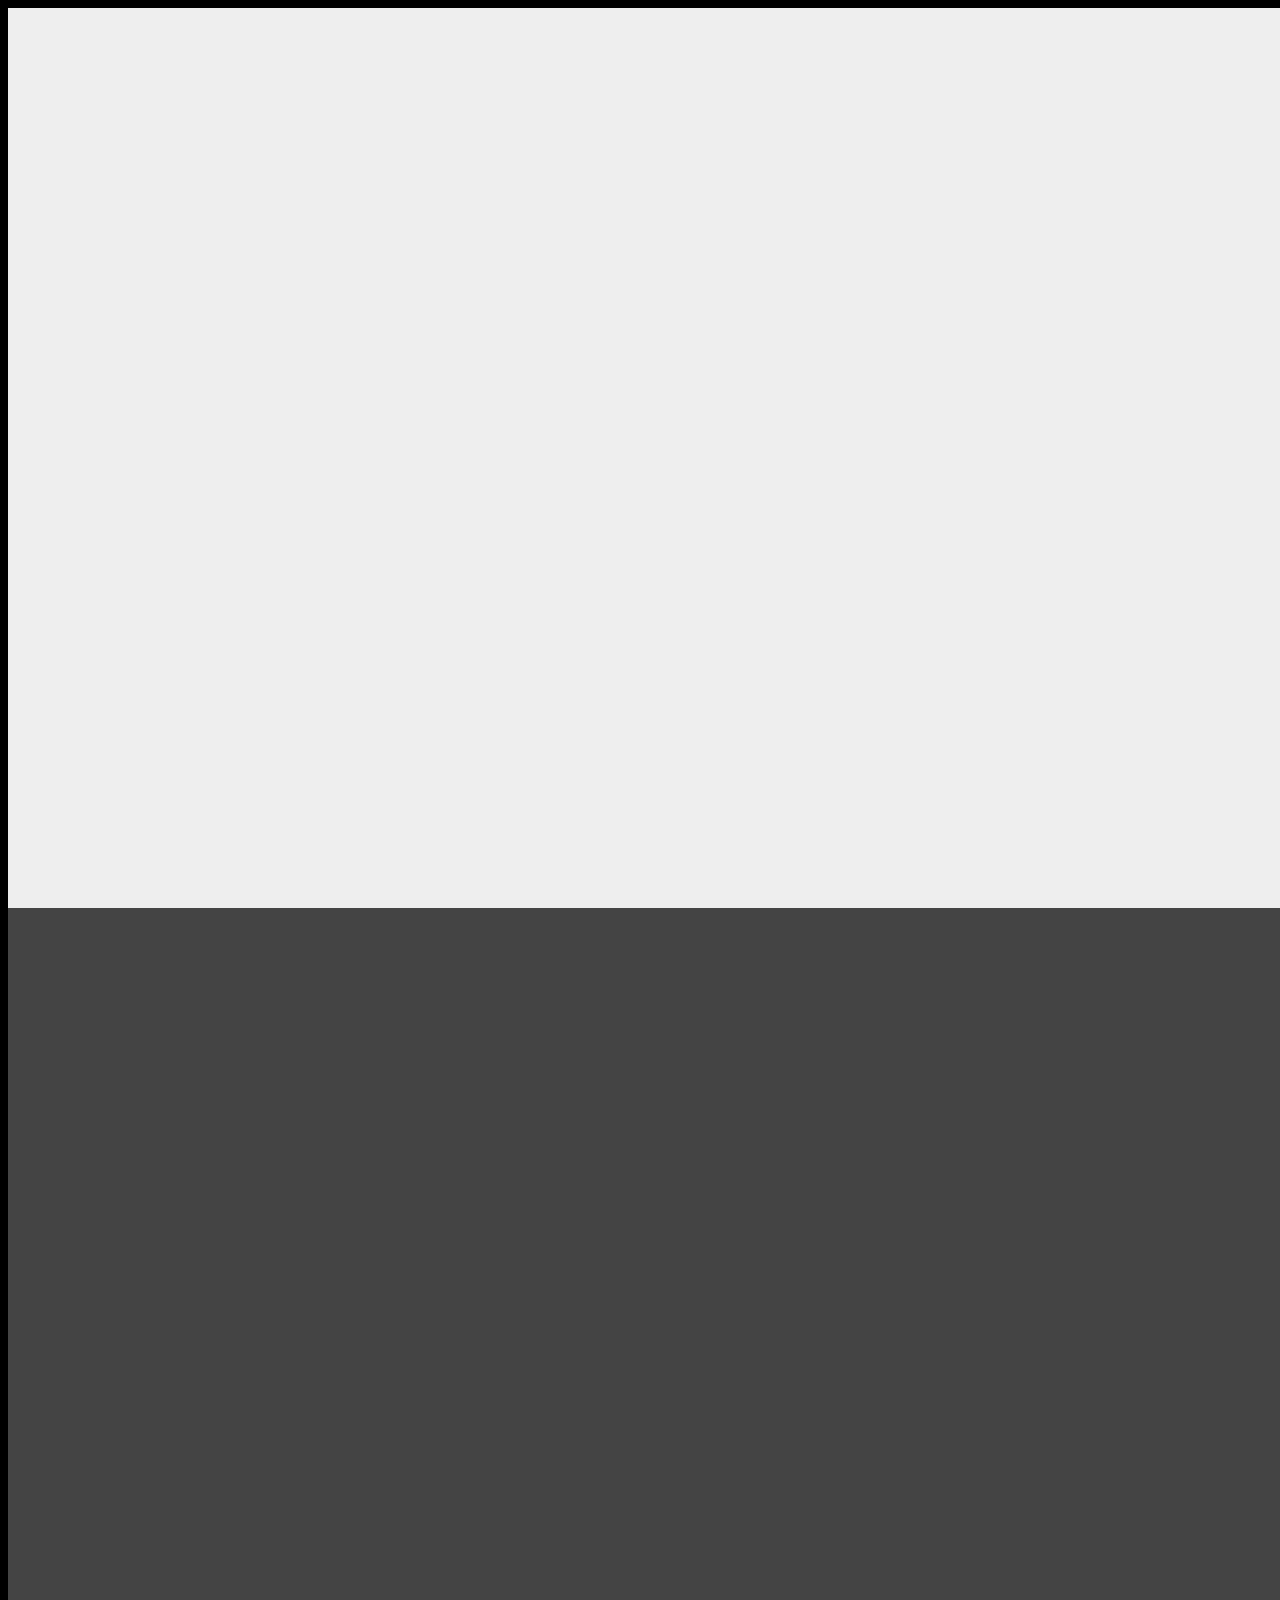
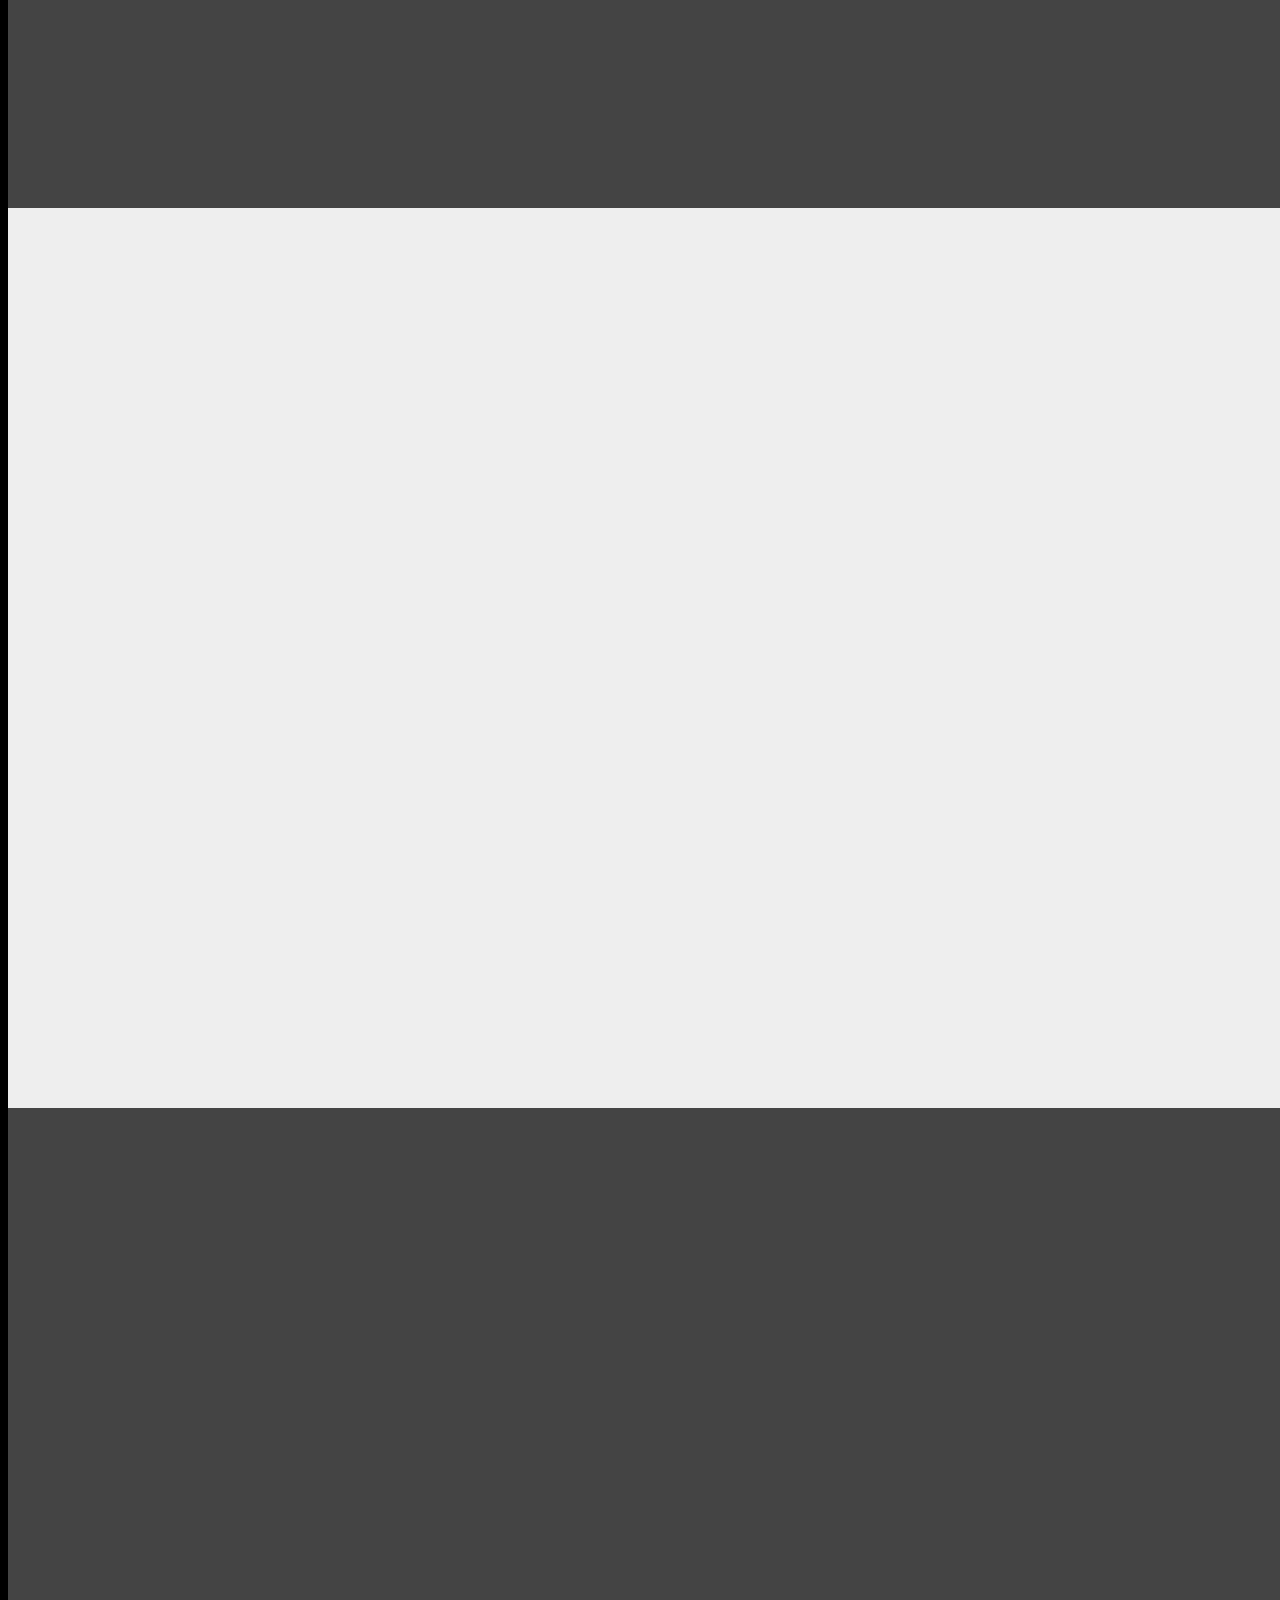
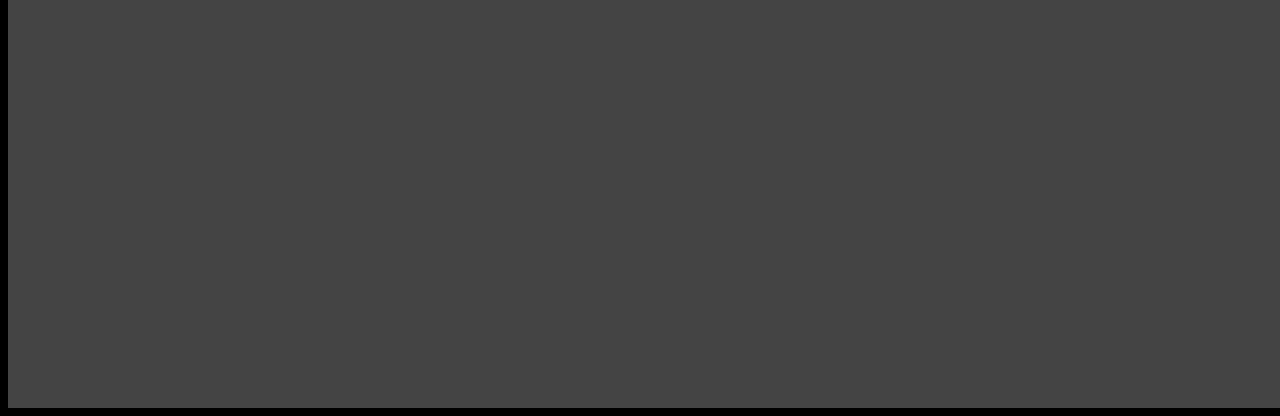
==== index.html @ 80c3b951 "the basic project folder" ====
<!DOCTYPE html>
<html lang="en">
  <head>
    <meta charset="UTF-8" />
    <meta http-equiv="X-UA-Compatible" content="IE=edge" />
    <meta name="viewport" content="width=device-width, initial-scale=1.0" />
    <title>Test</title>
    <style>
      html {
        background: black;
      }
      .box {
        height: 100vh;
        width: 100vw;
        display: block;
      }

      .box-1 {
        background-color: #eee;
      }

      .box-2 {
        background-color: #444;
      }
    </style>
  </head>
  <body>
    <dev class="box box-1"></dev>
    <dev class="box box-2"></dev>
    <dev class="box box-1"></dev>
    <dev class="box box-2"></dev>
  </body>
</html>
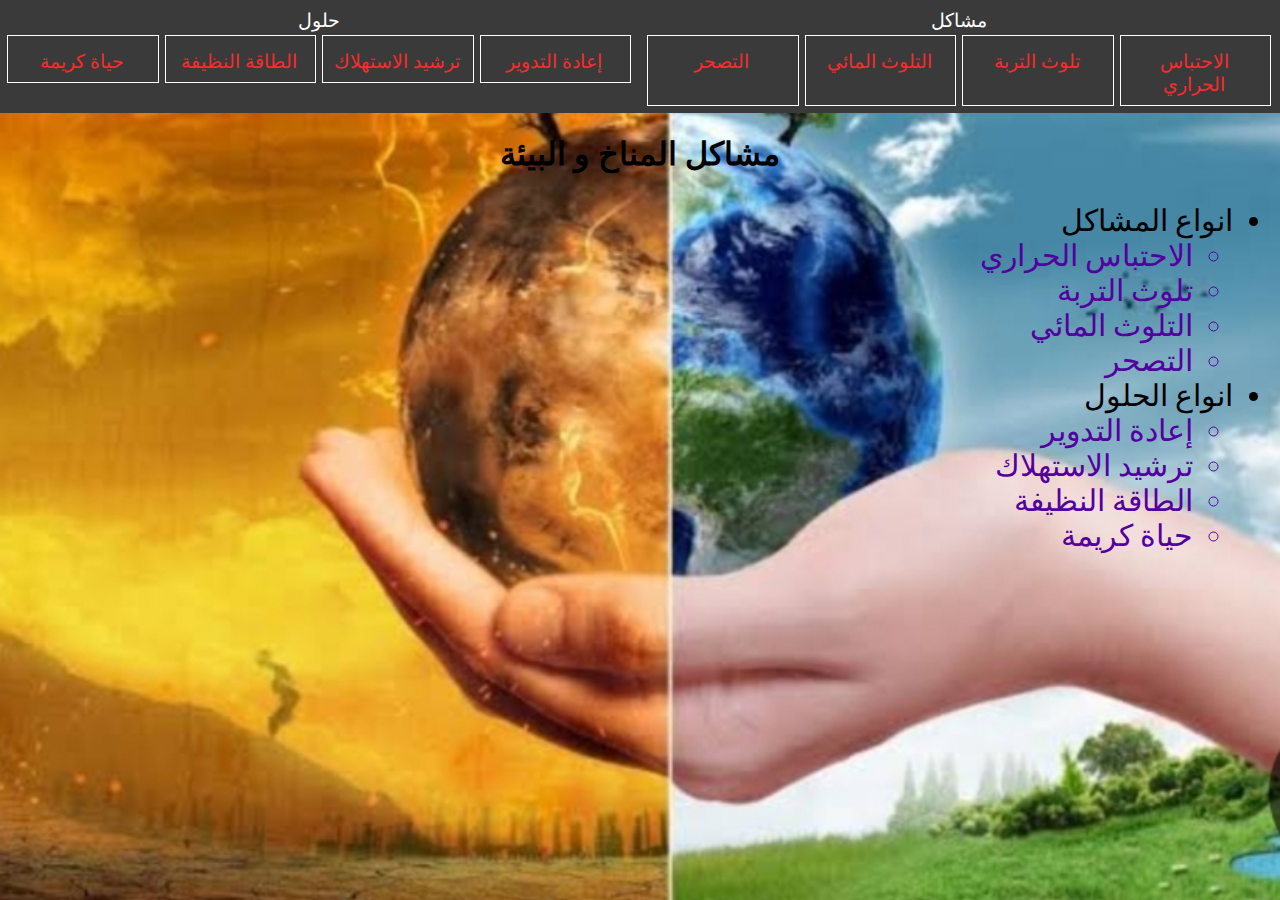
==== commit 97bd1245: "minimized the folder to needed files" ====
--- a/index.html
+++ b/index.html
@@ -1,33 +1,147 @@
 <!DOCTYPE html>
-<html lang="en">
+<html lang="ar">
   <head>
-    <meta charset="UTF-8" />
-    <meta http-equiv="X-UA-Compatible" content="IE=edge" />
-    <meta name="viewport" content="width=device-width, initial-scale=1.0" />
-    <title>Test</title>
-    <style>
-      html {
-        background: black;
-      }
-      .box {
-        height: 100vh;
-        width: 100vw;
-        display: block;
-      }
+    <title>حل مشاكل المناخ</title>
+    <link rel="stylesheet" href="style.css" />
+  </head>
 
-      .box-1 {
-        background-color: #eee;
-      }
+  <body>
+    <dev class="main-containers">
+      <header>
+        <nav>
+          <ul class="ul-unformat">
+            <li class="list-unformat nav-container">
+              مشاكل
+              <ul class="ul-unformat">
+                <a href=""
+                  ><li class="list-unformat nav-links">الاحتباس الحراري</li></a
+                >
+                <a href=""
+                  ><li class="list-unformat nav-links">تلوث التربة</li></a
+                >
+                <a href=""
+                  ><li class="list-unformat nav-links">التلوث المائي</li></a
+                >
+                <a href=""><li class="list-unformat nav-links">التصحر</li></a>
+              </ul>
+            </li>
+            <li class="list-unformat nav-container">
+              حلول
+              <ul class="ul-unformat">
+                <a href=""
+                  ><li class="list-unformat nav-links">إعادة التدوير</li></a
+                >
+                <a href=""
+                  ><li class="list-unformat nav-links">ترشيد الاستهلاك</li></a
+                >
+                <a href=""
+                  ><li class="list-unformat nav-links">الطاقة النظيفة</li></a
+                >
+                <a href=""
+                  ><li class="list-unformat nav-links">حياة كريمة</li></a
+                >
+              </ul>
+            </li>
+          </ul>
+        </nav>
+      </header>
+    </dev>
 
-      .box-2 {
-        background-color: #444;
-      }
-    </style>
-  </head>
-  <body>
-    <dev class="box box-1"></dev>
-    <dev class="box box-2"></dev>
-    <dev class="box box-1"></dev>
-    <dev class="box box-2"></dev>
+    <dev class="main-containers">
+      <main>
+        <section id="topics" class="section-part">
+          <article class="topic-item container">
+            <h1>مشاكل المناخ و البيئة</h1>
+            <ul class="home-nav-list">
+              <li class="home-nav-list-sub">
+                انواع المشاكل
+                <ul class="home-nal-list-sub-lists">
+                  <dev class="home-nav-link-container">
+                    <a href="">
+                      <li class="home-nav-list-links">الاحتباس الحراري</li>
+                    </a>
+                  </dev>
+                  <dev class="home-nav-link-container">
+                    <a href="">
+                      <li class="home-nav-list-links">تلوث التربة</li>
+                    </a>
+                  </dev>
+                  <dev class="home-nav-link-container">
+                    <a href="">
+                      <li class="home-nav-list-links">التلوث المائي</li>
+                    </a>
+                  </dev>
+                  <dev class="home-nav-link-container">
+                    <a href="">
+                      <li class="home-nav-list-links">التصحر</li>
+                    </a>
+                  </dev>
+                </ul>
+              </li>
+              <li class="home-nav-list-sub">
+                انواع الحلول
+                <ul class="home-nal-list-sub-lists">
+                  <dev class="home-nav-link-container">
+                    <a href="">
+                      <li class="home-nav-list-links">إعادة التدوير</li>
+                    </a>
+                  </dev>
+                  <dev class="home-nav-link-container">
+                    <a href="">
+                      <li class="home-nav-list-links">ترشيد الاستهلاك</li>
+                    </a>
+                  </dev>
+                  <dev class="home-nav-link-container">
+                    <a href="">
+                      <li class="home-nav-list-links">الطاقة النظيفة</li>
+                    </a>
+                  </dev>
+                  <dev class="home-nav-link-container">
+                    <a href="">
+                      <li class="home-nav-list-links">حياة كريمة</li>
+                    </a>
+                  </dev>
+                </ul>
+              </li>
+            </ul>
+          </article>
+          <article class="topic-item container"></article>
+          <article class="topic-item container"></article>
+          <article class="topic-item container"></article>
+        </section>
+        <section id="solves" class="section-part"></section>
+      </main>
+    </dev>
+    <dev class="main-containers">
+      <footer></footer>
+    </dev>
   </body>
 </html>
+
+<!-- 
+        disabled from main topic
+
+        <dev class="row">
+        <dev class="row-item">
+          <a
+            href="https://www.mosoah.com/career-and-education/education/%d8%a8%d8%ad%d8%ab-%d8%ad%d9%88%d9%84-%d8%aa%d9%84%d9%88%d8%ab-%d8%a7%d9%84%d9%85%d8%a7%d8%a1/"
+            class="header-link"
+          >
+            التلوث المائي او تلوث المياة
+          </a>
+          <h2>اسباب التلوث المائي</h2>
+          <p>
+            من اسباب التلوث المائي القاء مخلفات المصانع في البحار
+            والمحيطات والانهار مما يسبب التلوث المائي
+          </p>
+          <p>
+            ونستعرض حلول التلوث المائي من خلال الاتي:<br />
+            1_عدم القاء مخلفات المصانع في البحار والانهار والمحيطات
+          </p>
+          <a href=""
+            >ولمعلومات اكثر اضغط علي التلوث المائي او العنوان في الاعلي</a
+          >
+        </dev>
+        <dev class="row-item"></dev>
+        <dev class="row-item"></dev>
+      </dev> -->
--- a/style.css
+++ b/style.css
@@ -0,0 +1,90 @@
+html {
+    direction: rtl;
+    background-image: url(Images/IMG_٢٠٢٢١٢٠٦_٢٠٠٨٢٠.jpg);
+    background-repeat: no-repeat;
+    background-size: cover;
+    background-attachment: fixed;
+    font-size: 18px;
+    text-shadow: 0 0 0 2px black;
+}
+
+body {
+    font-size: 19px;
+    margin: 7px;
+}
+
+h1 {
+    text-align: center;
+    font-size: 170%;
+
+}
+
+.row {
+    display: grid;
+    grid-template-columns: 1fr 1fr 1fr;
+}
+
+a {
+    color: #5300a0;
+    text-decoration: none;
+}
+a:hover {
+    color: #ff66ad;
+}
+
+.header-link {
+    font-size: 30px;
+}
+
+/* Nav bar */
+
+nav {
+    background-color: #3a3a3a;
+    color: white;
+    width: 100vw;
+    display: grid;
+    margin-right: -7px;
+    margin-top: -7px;
+}
+
+nav ul li {
+    padding: 3px 2px 2px;
+    margin:  6px 4px 2px;
+}
+
+nav ul li a {
+    padding: 5px;
+    margin: 3px;
+    border: 1px solid white;
+    color: #f82c2c
+}
+
+nav ul li a:hover {
+    color: #ff66ad;
+}
+
+nav ul .list-unformat {
+    list-style: none;
+    padding-left: 0;
+    align-items: center;
+    text-align: center;
+}
+
+.ul-unformat {
+    padding-right: 0;
+    margin: 0;
+}
+
+nav > ul {
+    display: grid;
+    grid-template-columns: 1fr 1fr;
+}
+
+nav > ul li > ul {
+    display: grid;
+    grid-template-columns: 1fr 1fr 1fr 1fr;
+}
+
+.home-nav-list {
+    font-size: 30px;
+}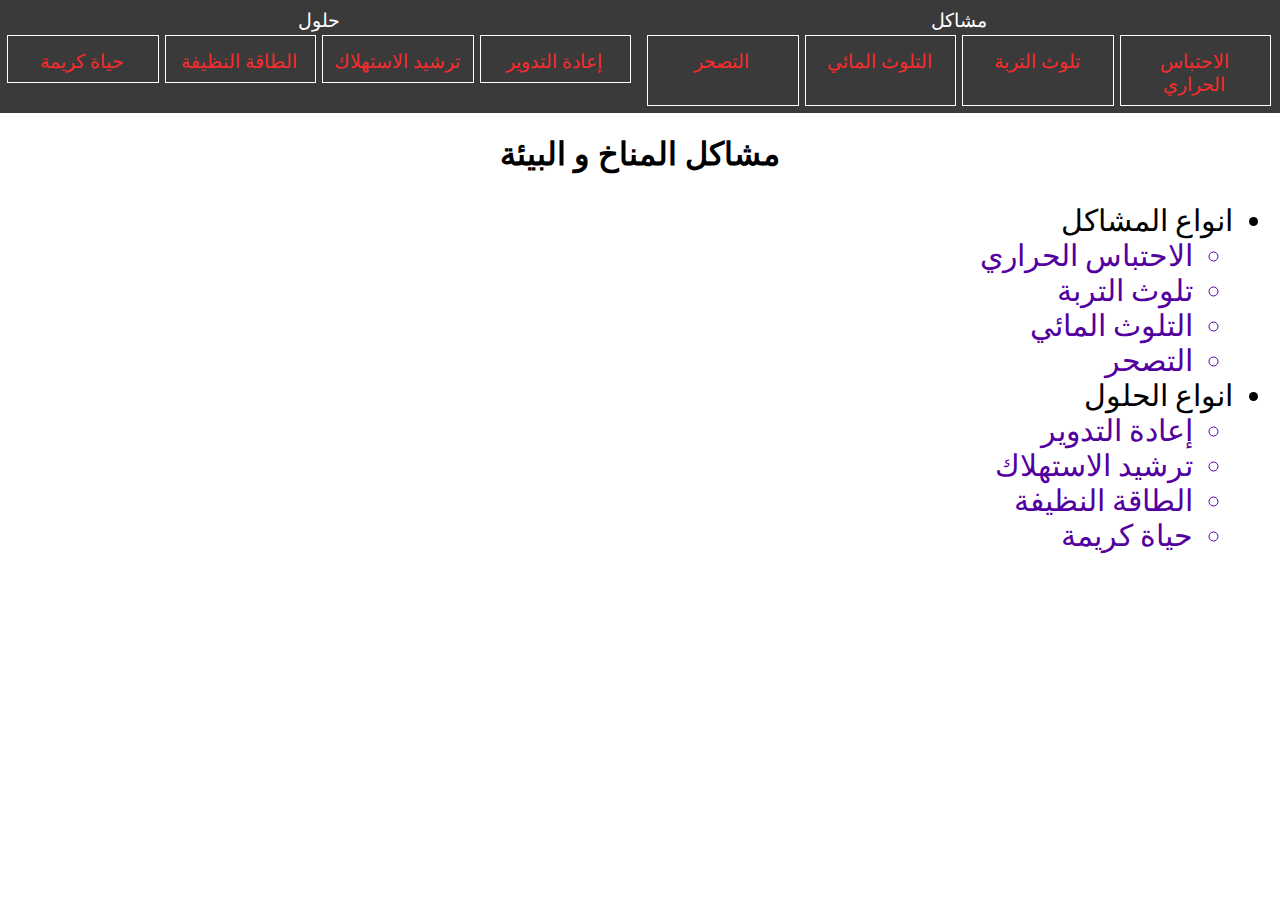
==== commit 363b3bb5: "renamed style.css to master.css" ====
--- a/index.html
+++ b/index.html
@@ -2,7 +2,7 @@
 <html lang="ar">
   <head>
     <title>حل مشاكل المناخ</title>
-    <link rel="stylesheet" href="style.css" />
+    <link rel="stylesheet" href="styles/master.css" />
   </head>
 
   <body>
--- a/styles/master.css
+++ b/styles/master.css
@@ -0,0 +1,90 @@
+html {
+    direction: rtl;
+    background-image: url(Images/IMG_٢٠٢٢١٢٠٦_٢٠٠٨٢٠.jpg);
+    background-repeat: no-repeat;
+    background-size: cover;
+    background-attachment: fixed;
+    font-size: 18px;
+    text-shadow: 0 0 0 2px black;
+}
+
+body {
+    font-size: 19px;
+    margin: 7px;
+}
+
+h1 {
+    text-align: center;
+    font-size: 170%;
+
+}
+
+.row {
+    display: grid;
+    grid-template-columns: 1fr 1fr 1fr;
+}
+
+a {
+    color: #5300a0;
+    text-decoration: none;
+}
+a:hover {
+    color: #ff66ad;
+}
+
+.header-link {
+    font-size: 30px;
+}
+
+/* Nav bar */
+
+nav {
+    background-color: #3a3a3a;
+    color: white;
+    width: 100vw;
+    display: grid;
+    margin-right: -7px;
+    margin-top: -7px;
+}
+
+nav ul li {
+    padding: 3px 2px 2px;
+    margin:  6px 4px 2px;
+}
+
+nav ul li a {
+    padding: 5px;
+    margin: 3px;
+    border: 1px solid white;
+    color: #f82c2c
+}
+
+nav ul li a:hover {
+    color: #ff66ad;
+}
+
+nav ul .list-unformat {
+    list-style: none;
+    padding-left: 0;
+    align-items: center;
+    text-align: center;
+}
+
+.ul-unformat {
+    padding-right: 0;
+    margin: 0;
+}
+
+nav > ul {
+    display: grid;
+    grid-template-columns: 1fr 1fr;
+}
+
+nav > ul li > ul {
+    display: grid;
+    grid-template-columns: 1fr 1fr 1fr 1fr;
+}
+
+.home-nav-list {
+    font-size: 30px;
+}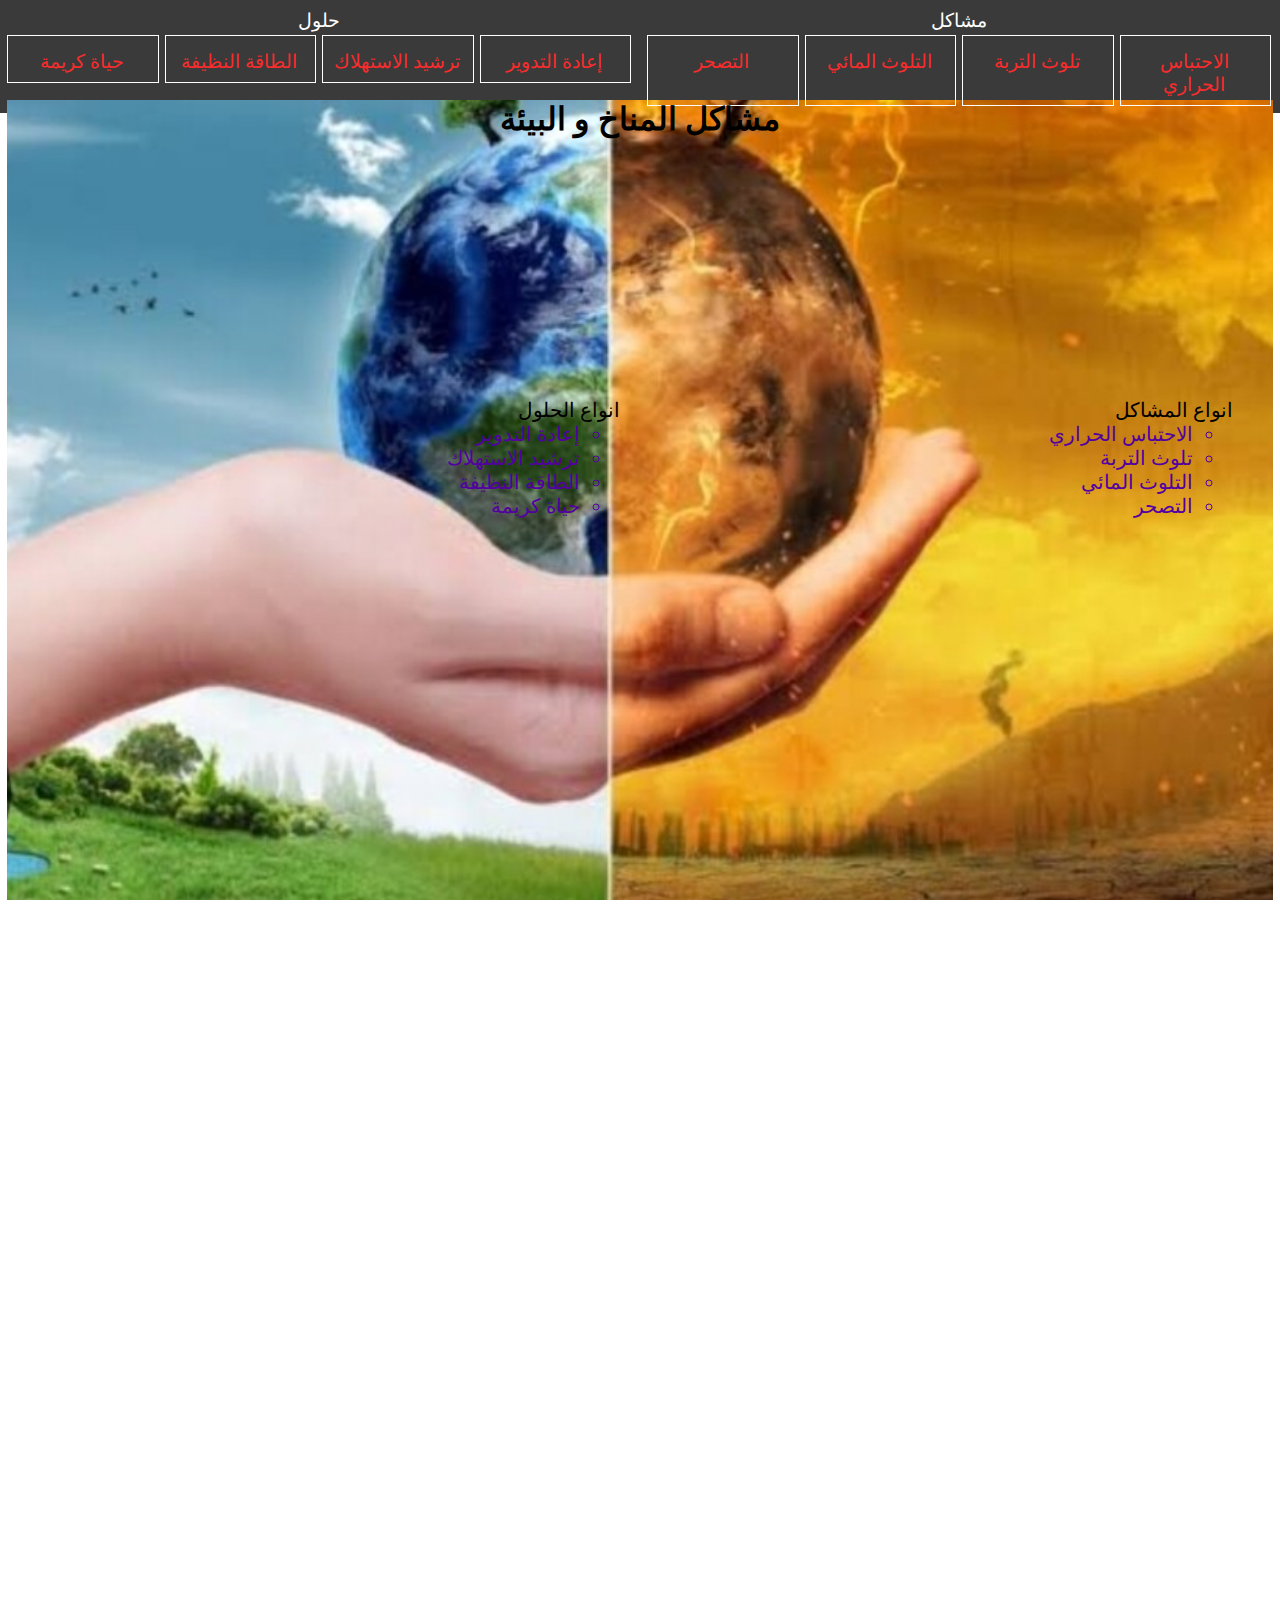
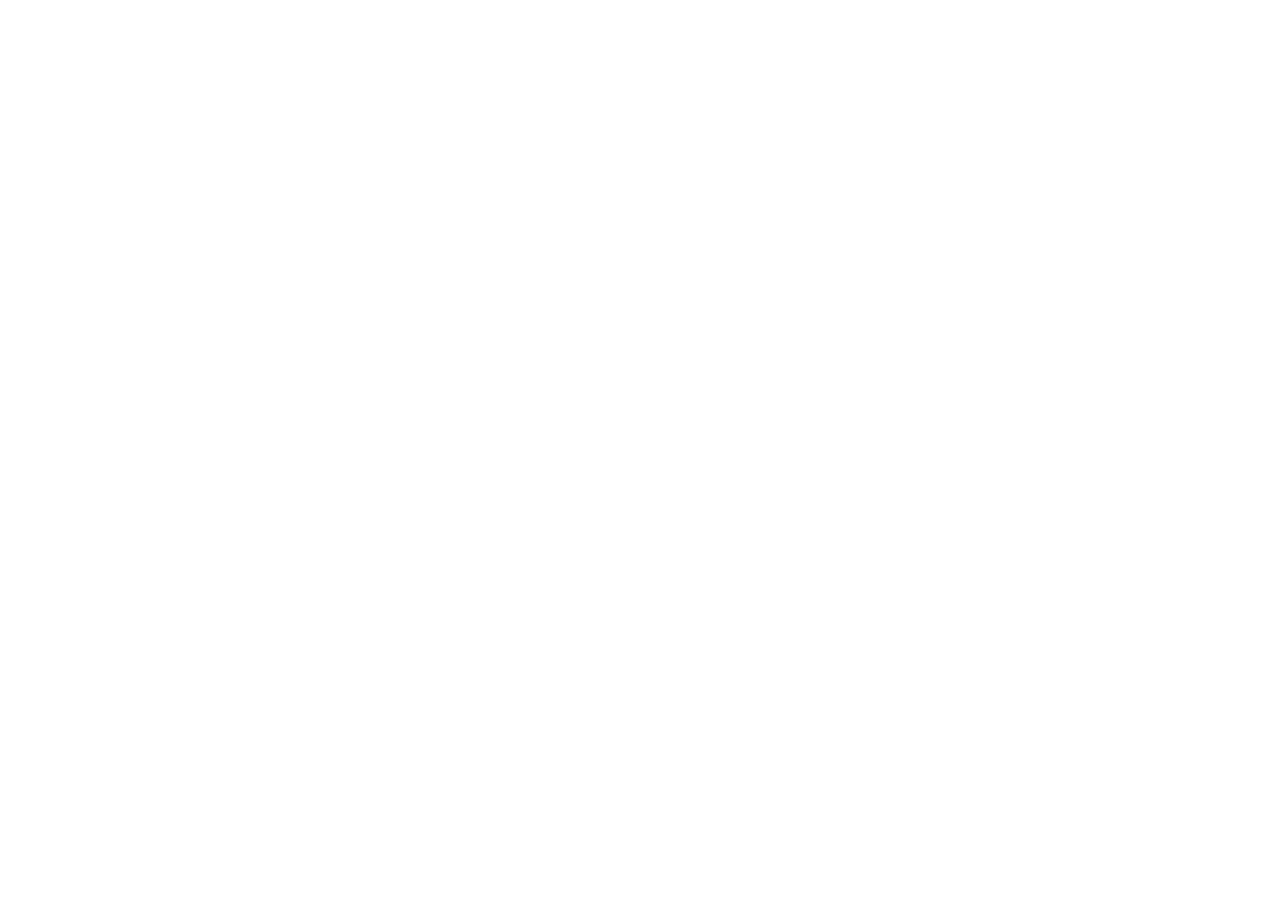
==== commit e5c84c32: "changed home page style (not finished)" ====
--- a/index.html
+++ b/index.html
@@ -1,147 +1,148 @@
-<!DOCTYPE html>
-<html lang="ar">
-  <head>
-    <title>حل مشاكل المناخ</title>
-    <link rel="stylesheet" href="styles/master.css" />
-  </head>
-
-  <body>
-    <dev class="main-containers">
-      <header>
-        <nav>
-          <ul class="ul-unformat">
-            <li class="list-unformat nav-container">
-              مشاكل
-              <ul class="ul-unformat">
-                <a href=""
-                  ><li class="list-unformat nav-links">الاحتباس الحراري</li></a
-                >
-                <a href=""
-                  ><li class="list-unformat nav-links">تلوث التربة</li></a
-                >
-                <a href=""
-                  ><li class="list-unformat nav-links">التلوث المائي</li></a
-                >
-                <a href=""><li class="list-unformat nav-links">التصحر</li></a>
-              </ul>
-            </li>
-            <li class="list-unformat nav-container">
-              حلول
-              <ul class="ul-unformat">
-                <a href=""
-                  ><li class="list-unformat nav-links">إعادة التدوير</li></a
-                >
-                <a href=""
-                  ><li class="list-unformat nav-links">ترشيد الاستهلاك</li></a
-                >
-                <a href=""
-                  ><li class="list-unformat nav-links">الطاقة النظيفة</li></a
-                >
-                <a href=""
-                  ><li class="list-unformat nav-links">حياة كريمة</li></a
-                >
-              </ul>
-            </li>
-          </ul>
-        </nav>
-      </header>
-    </dev>
-
-    <dev class="main-containers">
-      <main>
-        <section id="topics" class="section-part">
-          <article class="topic-item container">
-            <h1>مشاكل المناخ و البيئة</h1>
-            <ul class="home-nav-list">
-              <li class="home-nav-list-sub">
-                انواع المشاكل
-                <ul class="home-nal-list-sub-lists">
-                  <dev class="home-nav-link-container">
-                    <a href="">
-                      <li class="home-nav-list-links">الاحتباس الحراري</li>
-                    </a>
-                  </dev>
-                  <dev class="home-nav-link-container">
-                    <a href="">
-                      <li class="home-nav-list-links">تلوث التربة</li>
-                    </a>
-                  </dev>
-                  <dev class="home-nav-link-container">
-                    <a href="">
-                      <li class="home-nav-list-links">التلوث المائي</li>
-                    </a>
-                  </dev>
-                  <dev class="home-nav-link-container">
-                    <a href="">
-                      <li class="home-nav-list-links">التصحر</li>
-                    </a>
-                  </dev>
-                </ul>
-              </li>
-              <li class="home-nav-list-sub">
-                انواع الحلول
-                <ul class="home-nal-list-sub-lists">
-                  <dev class="home-nav-link-container">
-                    <a href="">
-                      <li class="home-nav-list-links">إعادة التدوير</li>
-                    </a>
-                  </dev>
-                  <dev class="home-nav-link-container">
-                    <a href="">
-                      <li class="home-nav-list-links">ترشيد الاستهلاك</li>
-                    </a>
-                  </dev>
-                  <dev class="home-nav-link-container">
-                    <a href="">
-                      <li class="home-nav-list-links">الطاقة النظيفة</li>
-                    </a>
-                  </dev>
-                  <dev class="home-nav-link-container">
-                    <a href="">
-                      <li class="home-nav-list-links">حياة كريمة</li>
-                    </a>
-                  </dev>
-                </ul>
-              </li>
-            </ul>
-          </article>
-          <article class="topic-item container"></article>
-          <article class="topic-item container"></article>
-          <article class="topic-item container"></article>
-        </section>
-        <section id="solves" class="section-part"></section>
-      </main>
-    </dev>
-    <dev class="main-containers">
-      <footer></footer>
-    </dev>
-  </body>
-</html>
-
-<!-- 
-        disabled from main topic
-
-        <dev class="row">
-        <dev class="row-item">
-          <a
-            href="https://www.mosoah.com/career-and-education/education/%d8%a8%d8%ad%d8%ab-%d8%ad%d9%88%d9%84-%d8%aa%d9%84%d9%88%d8%ab-%d8%a7%d9%84%d9%85%d8%a7%d8%a1/"
-            class="header-link"
-          >
-            التلوث المائي او تلوث المياة
-          </a>
-          <h2>اسباب التلوث المائي</h2>
-          <p>
-            من اسباب التلوث المائي القاء مخلفات المصانع في البحار
-            والمحيطات والانهار مما يسبب التلوث المائي
-          </p>
-          <p>
-            ونستعرض حلول التلوث المائي من خلال الاتي:<br />
-            1_عدم القاء مخلفات المصانع في البحار والانهار والمحيطات
-          </p>
-          <a href=""
-            >ولمعلومات اكثر اضغط علي التلوث المائي او العنوان في الاعلي</a
-          >
-        </dev>
-        <dev class="row-item"></dev>
-        <dev class="row-item"></dev>
-      </dev> -->
+<!DOCTYPE html>
+<html lang="ar">
+  <head>
+    <title>حل مشاكل المناخ</title>
+    <link rel="stylesheet" href="styles/master.css" />
+  </head>
+
+  <body>
+    <dev class="main-containers">
+      <header>
+        <nav>
+          <ul class="ul-unformat">
+            <li class="list-unformat nav-container">
+              مشاكل
+              <ul class="ul-unformat">
+                <a href=""
+                  ><li class="list-unformat nav-links">الاحتباس الحراري</li></a
+                >
+                <a href=""
+                  ><li class="list-unformat nav-links">تلوث التربة</li></a
+                >
+                <a href=""
+                  ><li class="list-unformat nav-links">التلوث المائي</li></a
+                >
+                <a href=""><li class="list-unformat nav-links">التصحر</li></a>
+              </ul>
+            </li>
+            <li class="list-unformat nav-container">
+              حلول
+              <ul class="ul-unformat">
+                <a href=""
+                  ><li class="list-unformat nav-links">إعادة التدوير</li></a
+                >
+                <a href=""
+                  ><li class="list-unformat nav-links">ترشيد الاستهلاك</li></a
+                >
+                <a href=""
+                  ><li class="list-unformat nav-links">الطاقة النظيفة</li></a
+                >
+                <a href=""
+                  ><li class="list-unformat nav-links">حياة كريمة</li></a
+                >
+              </ul>
+            </li>
+          </ul>
+        </nav>
+      </header>
+    </dev>
+
+    <dev class="main-containers">
+      <main>
+        <section id="topics" class="section-part">
+          <article class="topic-item container" id="primary-section">
+            <h1>مشاكل المناخ و البيئة</h1>
+            <ul class="home-nav-list">
+              <li class="home-nav-list-sub list-unformat">
+                انواع المشاكل
+                <ul class="home-nal-list-sub-lists">
+                  <dev class="home-nav-link-container">
+                    <a href="">
+                      <li class="home-nav-list-links">الاحتباس الحراري</li>
+                    </a>
+                  </dev>
+                  <dev class="home-nav-link-container">
+                    <a href="">
+                      <li class="home-nav-list-links">تلوث التربة</li>
+                    </a>
+                  </dev>
+                  <dev class="home-nav-link-container">
+                    <a href="">
+                      <li class="home-nav-list-links">التلوث المائي</li>
+                    </a>
+                  </dev>
+                  <dev class="home-nav-link-container">
+                    <a href="">
+                      <li class="home-nav-list-links">التصحر</li>
+                    </a>
+                  </dev>
+                </ul>
+              </li>
+              <li class="home-nav-list-sub list-unformat">
+                انواع الحلول
+                <ul class="home-nal-list-sub-lists">
+                  <dev class="home-nav-link-container">
+                    <a href="">
+                      <li class="home-nav-list-links">إعادة التدوير</li>
+                    </a>
+                  </dev>
+                  <dev class="home-nav-link-container">
+                    <a href="">
+                      <li class="home-nav-list-links">ترشيد الاستهلاك</li>
+                    </a>
+                  </dev>
+                  <dev class="home-nav-link-container">
+                    <a href="">
+                      <li class="home-nav-list-links">الطاقة النظيفة</li>
+                    </a>
+                  </dev>
+                  <dev class="home-nav-link-container">
+                    <a href="">
+                      <li class="home-nav-list-links">حياة كريمة</li>
+                    </a>
+                  </dev>
+                </ul>
+              </li>
+            </ul>
+          </article>
+          <ar class="topic-item container"></ar
+            ticle>
+          <article class="topic-item container"></article>
+          <article class="topic-item container"></article>
+        </section>
+        <section id="solves" class="section-part"></section>
+      </main>
+    </dev>
+    <dev class="main-containers">
+      <footer></footer>
+    </dev>
+  </body>
+</html>
+
+<!-- 
+        disabled from main topic
+
+        <dev class="row">
+        <dev class="row-item">
+          <a
+            href="https://www.mosoah.com/career-and-education/education/%d8%a8%d8%ad%d8%ab-%d8%ad%d9%88%d9%84-%d8%aa%d9%84%d9%88%d8%ab-%d8%a7%d9%84%d9%85%d8%a7%d8%a1/"
+            class="header-link"
+          >
+            التلوث المائي او تلوث المياة
+          </a>
+          <h2>اسباب التلوث المائي</h2>
+          <p>
+            من اسباب التلوث المائي القاء مخلفات المصانع في البحار
+            والمحيطات والانهار مما يسبب التلوث المائي
+          </p>
+          <p>
+            ونستعرض حلول التلوث المائي من خلال الاتي:<br />
+            1_عدم القاء مخلفات المصانع في البحار والانهار والمحيطات
+          </p>
+          <a href=""
+            >ولمعلومات اكثر اضغط علي التلوث المائي او العنوان في الاعلي</a
+          >
+        </dev>
+        <dev class="row-item"></dev>
+        <dev class="row-item"></dev>
+      </dev> -->
--- a/styles/master.css
+++ b/styles/master.css
@@ -1,90 +1,113 @@
-html {
-    direction: rtl;
-    background-image: url(Images/IMG_٢٠٢٢١٢٠٦_٢٠٠٨٢٠.jpg);
-    background-repeat: no-repeat;
-    background-size: cover;
-    background-attachment: fixed;
-    font-size: 18px;
-    text-shadow: 0 0 0 2px black;
-}
-
-body {
-    font-size: 19px;
-    margin: 7px;
-}
-
-h1 {
-    text-align: center;
-    font-size: 170%;
-
-}
-
-.row {
-    display: grid;
-    grid-template-columns: 1fr 1fr 1fr;
-}
-
-a {
-    color: #5300a0;
-    text-decoration: none;
-}
-a:hover {
-    color: #ff66ad;
-}
-
-.header-link {
-    font-size: 30px;
-}
-
-/* Nav bar */
-
-nav {
-    background-color: #3a3a3a;
-    color: white;
-    width: 100vw;
-    display: grid;
-    margin-right: -7px;
-    margin-top: -7px;
-}
-
-nav ul li {
-    padding: 3px 2px 2px;
-    margin:  6px 4px 2px;
-}
-
-nav ul li a {
-    padding: 5px;
-    margin: 3px;
-    border: 1px solid white;
-    color: #f82c2c
-}
-
-nav ul li a:hover {
-    color: #ff66ad;
-}
-
-nav ul .list-unformat {
-    list-style: none;
-    padding-left: 0;
-    align-items: center;
-    text-align: center;
-}
-
-.ul-unformat {
-    padding-right: 0;
-    margin: 0;
-}
-
-nav > ul {
-    display: grid;
-    grid-template-columns: 1fr 1fr;
-}
-
-nav > ul li > ul {
-    display: grid;
-    grid-template-columns: 1fr 1fr 1fr 1fr;
-}
-
-.home-nav-list {
-    font-size: 30px;
-}+html {
+  direction: rtl;
+  font-size: 18px;
+  text-shadow: 0 0 0 2px black;
+}
+
+body {
+  font-size: 19px;
+  margin: 7px;
+}
+
+/* sections */
+
+.topic-item.container {
+  height: calc(100vh - 100px);
+}
+
+/* Primary section */
+
+#primary-section {
+  background-image: url(../Images/Img-2.jpg);
+  background-repeat: no-repeat;
+  background-size: cover;
+  background-attachment: fixed;
+}
+
+h1 {
+  text-align: center;
+  font-size: 170%;
+  margin: 0;
+}
+
+.row {
+  display: grid;
+  grid-template-columns: 1fr 1fr 1fr;
+}
+
+a {
+  color: #5300a0;
+  text-decoration: none;
+}
+a:hover {
+  color: #ff66ad;
+}
+
+.header-link {
+  font-size: 30px;
+}
+
+/* Nav bar */
+
+header {
+  height: 100px;
+}
+
+nav {
+  background-color: #3a3a3a;
+  color: white;
+  width: 100vw;
+  display: grid;
+  margin-right: -7px;
+  margin-top: -7px;
+}
+
+nav ul li {
+  padding: 3px 2px 2px;
+  margin: 6px 4px 2px;
+}
+
+nav ul li a {
+  padding: 5px;
+  margin: 3px;
+  border: 1px solid white;
+  color: #f82c2c;
+}
+
+nav ul li a:hover {
+  color: #ff66ad;
+}
+
+nav ul .list-unformat {
+  align-items: center;
+  text-align: center;
+}
+.list-unformat {
+  list-style: none;
+  padding-left: 0;
+}
+.ul-unformat {
+  padding-right: 0;
+  margin: 0;
+}
+
+nav > ul {
+  display: grid;
+  grid-template-columns: 1fr 1fr;
+}
+
+nav > ul li > ul {
+  display: grid;
+  grid-template-columns: 1fr 1fr 1fr 1fr;
+}
+
+/* First slide content */
+
+.home-nav-list {
+  display: grid;
+  grid-template-columns: 1fr 1fr;
+  align-items: center;
+  justify-content: center;
+  font-size: 20px;
+  height: 75%;
+}
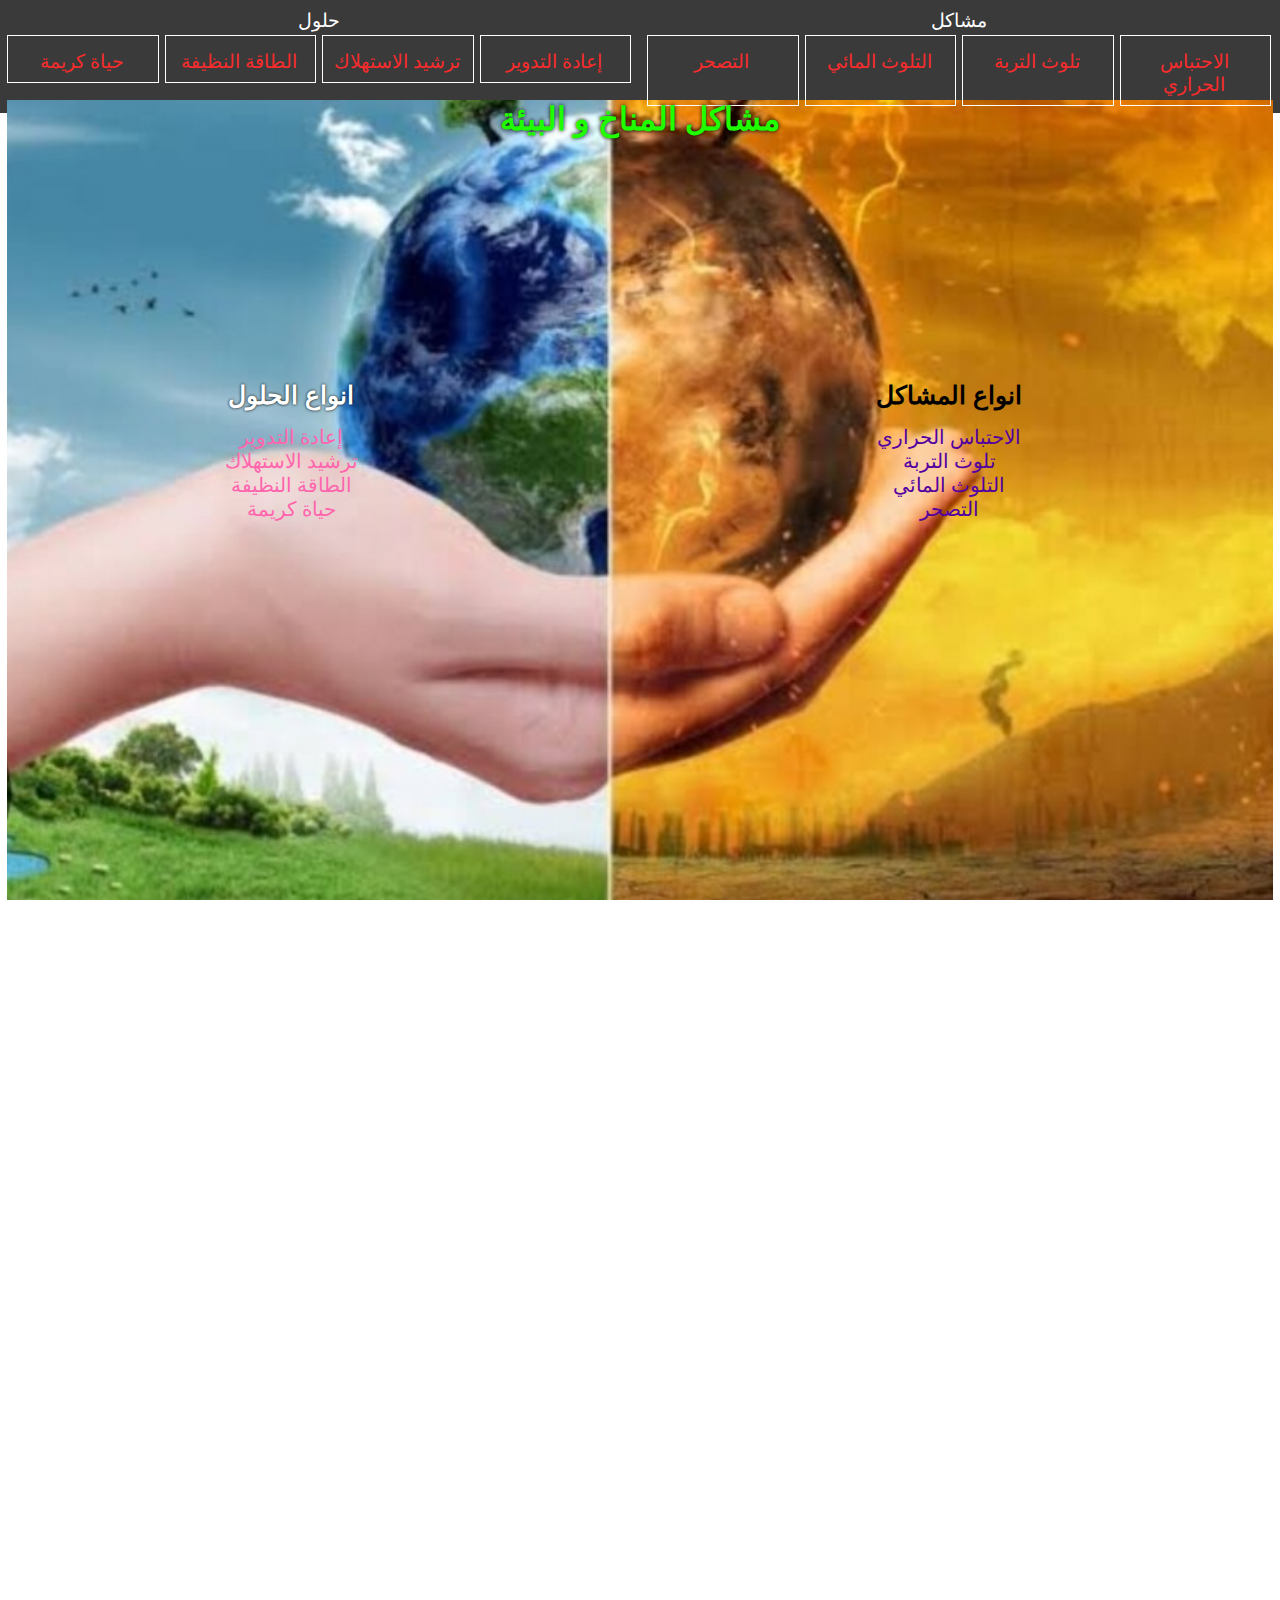
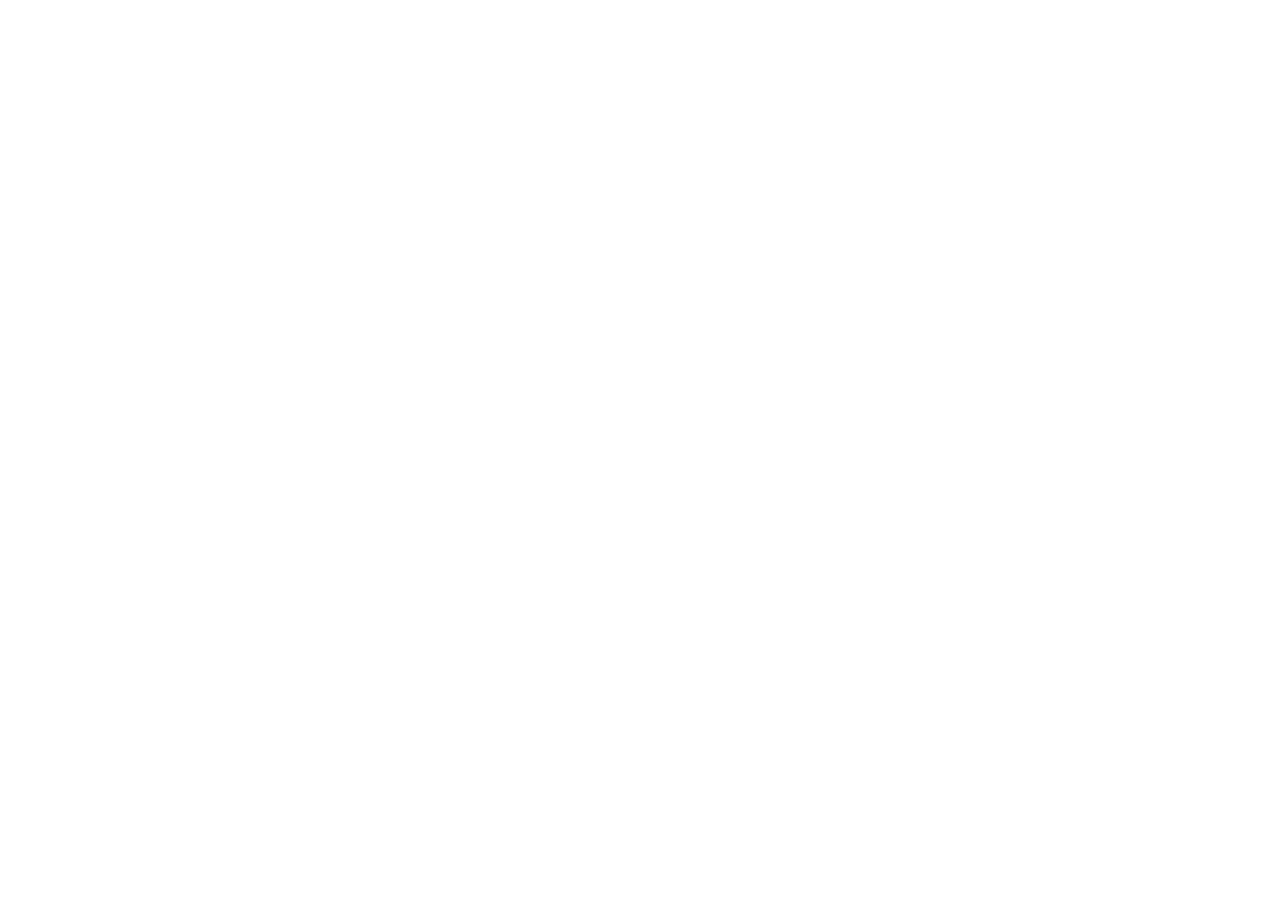
==== commit 732f2caf: "finished homepage" ====
--- a/index.html
+++ b/index.html
@@ -53,7 +53,7 @@
           <article class="topic-item container" id="primary-section">
             <h1>مشاكل المناخ و البيئة</h1>
             <ul class="home-nav-list">
-              <li class="home-nav-list-sub list-unformat">
+              <li class="home-nav-list-sub list-unformat problems-nav-list-home">
                 انواع المشاكل
                 <ul class="home-nal-list-sub-lists">
                   <dev class="home-nav-link-container">
@@ -78,7 +78,7 @@
                   </dev>
                 </ul>
               </li>
-              <li class="home-nav-list-sub list-unformat">
+              <li class="home-nav-list-sub list-unformat solutions-nav-list-home">
                 انواع الحلول
                 <ul class="home-nal-list-sub-lists">
                   <dev class="home-nav-link-container">
--- a/styles/master.css
+++ b/styles/master.css
@@ -1,3 +1,8 @@
+* {
+  --link-hover-color: #ff66ad;
+  --link-color: #5300a0;
+}
+
 html {
   direction: rtl;
   font-size: 18px;
@@ -28,6 +33,8 @@
   text-align: center;
   font-size: 170%;
   margin: 0;
+  color: #20ff00;
+  text-shadow: 0 0 4px black;
 }
 
 .row {
@@ -36,11 +43,11 @@
 }
 
 a {
-  color: #5300a0;
+  color: var(--link-color);
   text-decoration: none;
 }
 a:hover {
-  color: #ff66ad;
+  color: var(--link-hover-color);
 }
 
 .header-link {
@@ -75,7 +82,7 @@
 }
 
 nav ul li a:hover {
-  color: #ff66ad;
+  color: var(--link-hover-color);
 }
 
 nav ul .list-unformat {
@@ -107,7 +114,37 @@
   display: grid;
   grid-template-columns: 1fr 1fr;
   align-items: center;
+  column-gap: 90px;
   justify-content: center;
   font-size: 20px;
   height: 75%;
 }
+
+.solutions-nav-list-home {
+  color: white;
+  text-shadow: 0 0 3px #000000ff;
+}
+
+.solutions-nav-list-home a {
+  color: var(--link-hover-color);
+}
+
+.solutions-nav-list-home a:hover {
+  color: var(--link-color);
+}
+
+.home-nav-list-sub {
+  font-size: 25px;
+  text-align: center;
+  display: inline-block;
+  font-weight: bold;
+}
+
+.home-nal-list-sub-lists {
+  padding: 10px;
+  margin: 5px;
+  font-size: 20px;
+  list-style: inherit;
+  font-weight: normal;
+  text-shadow: none;
+}
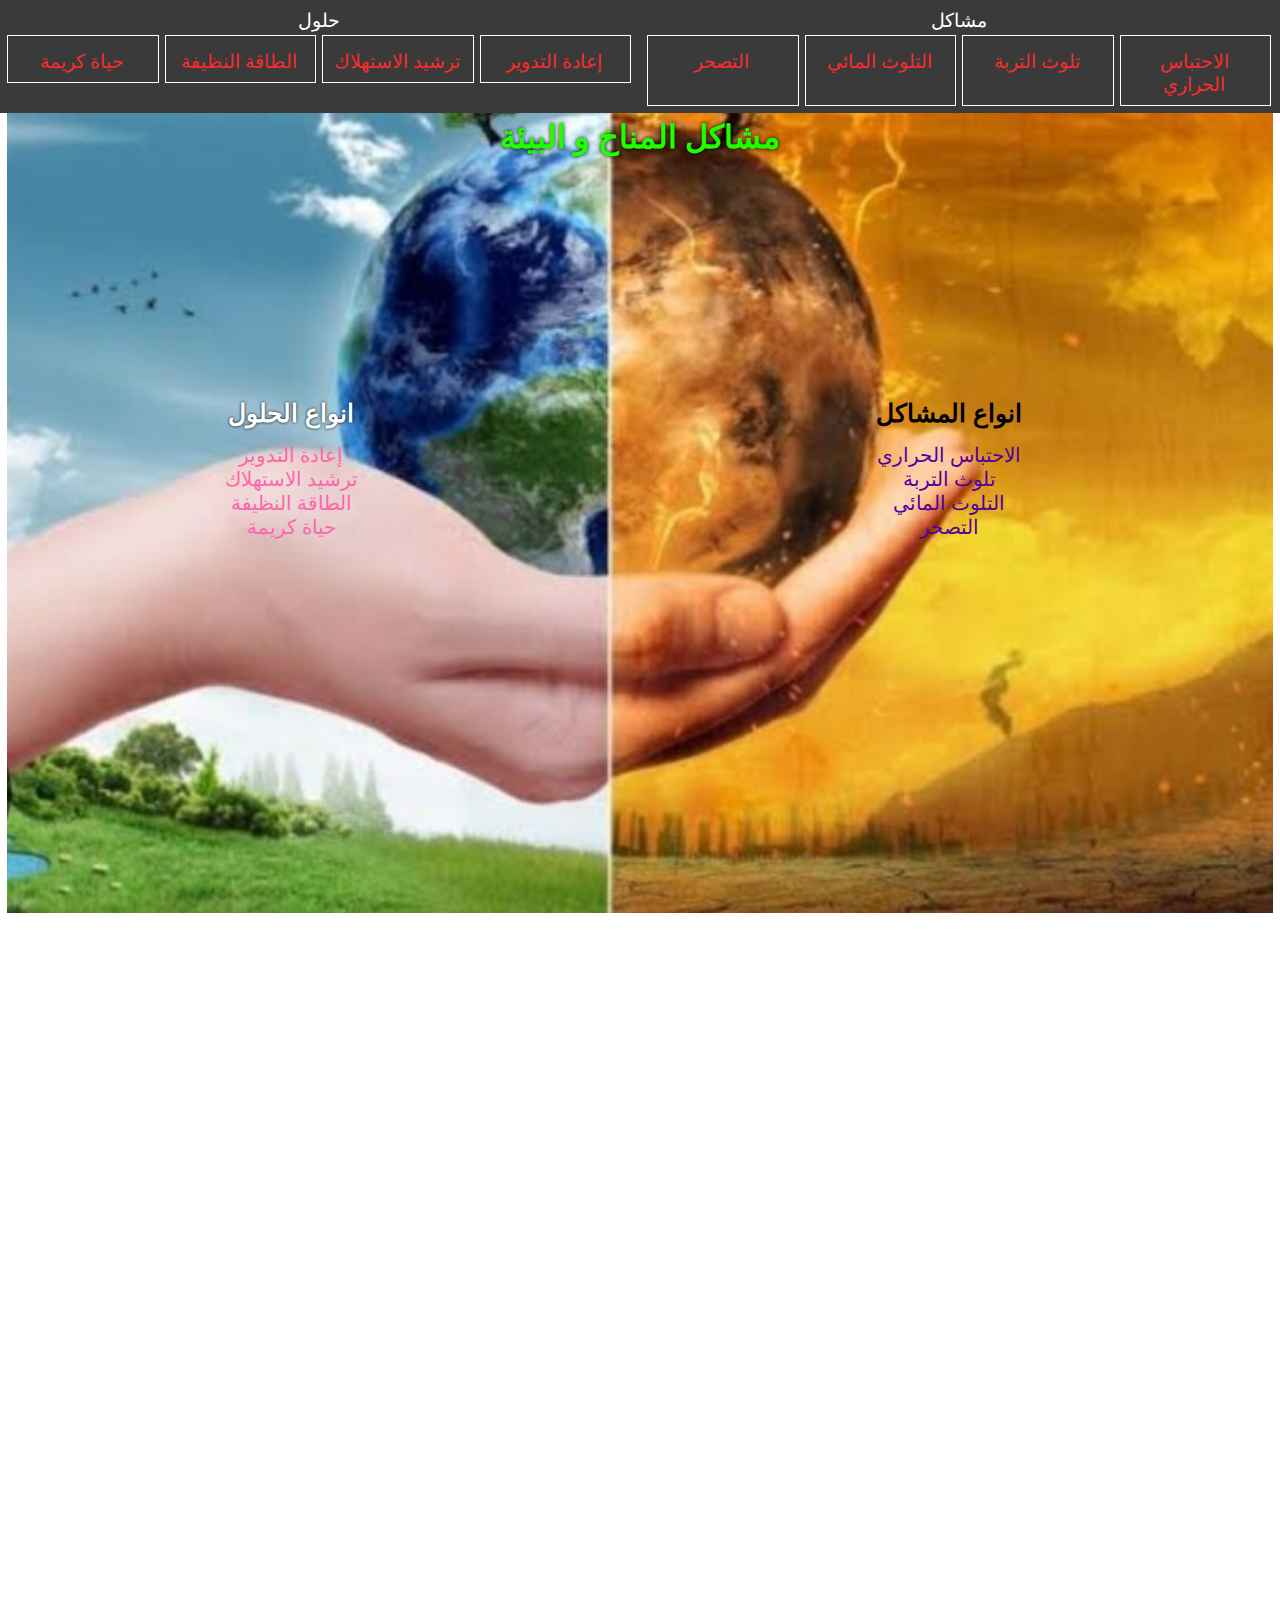
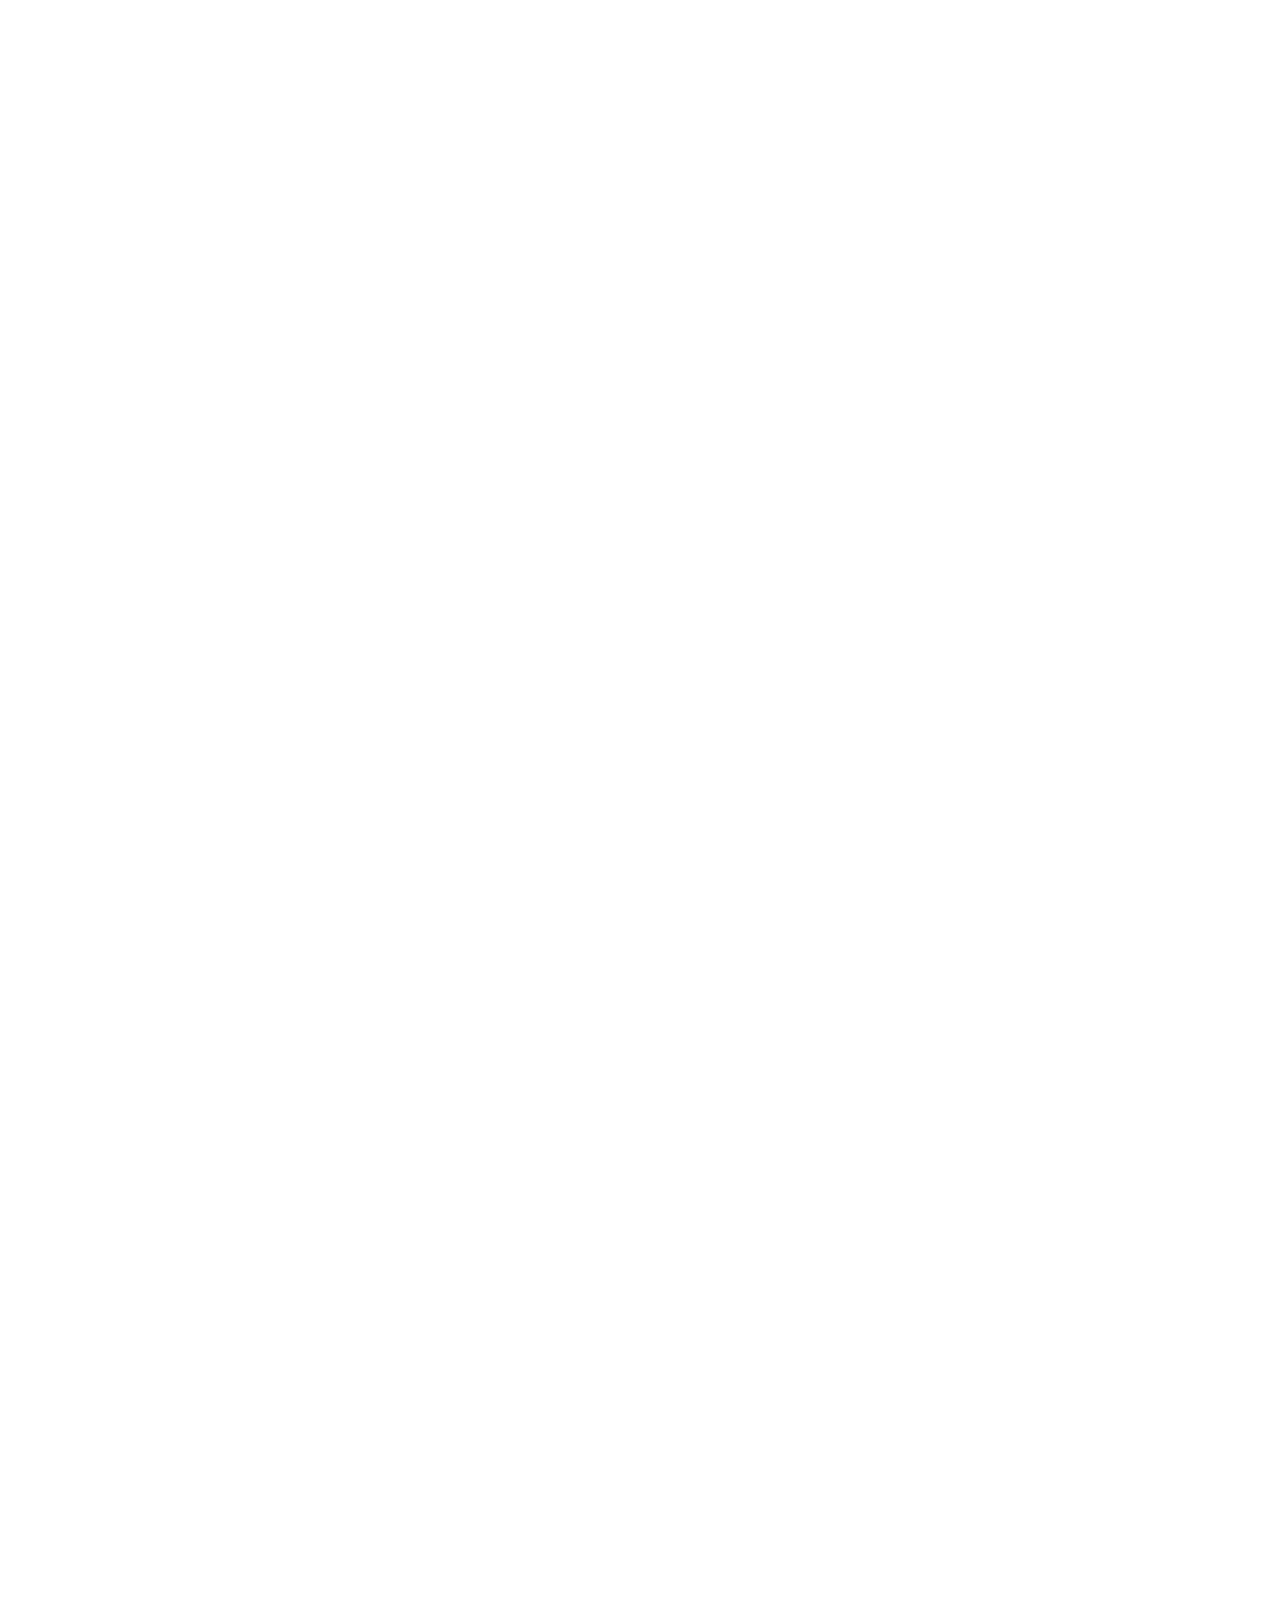
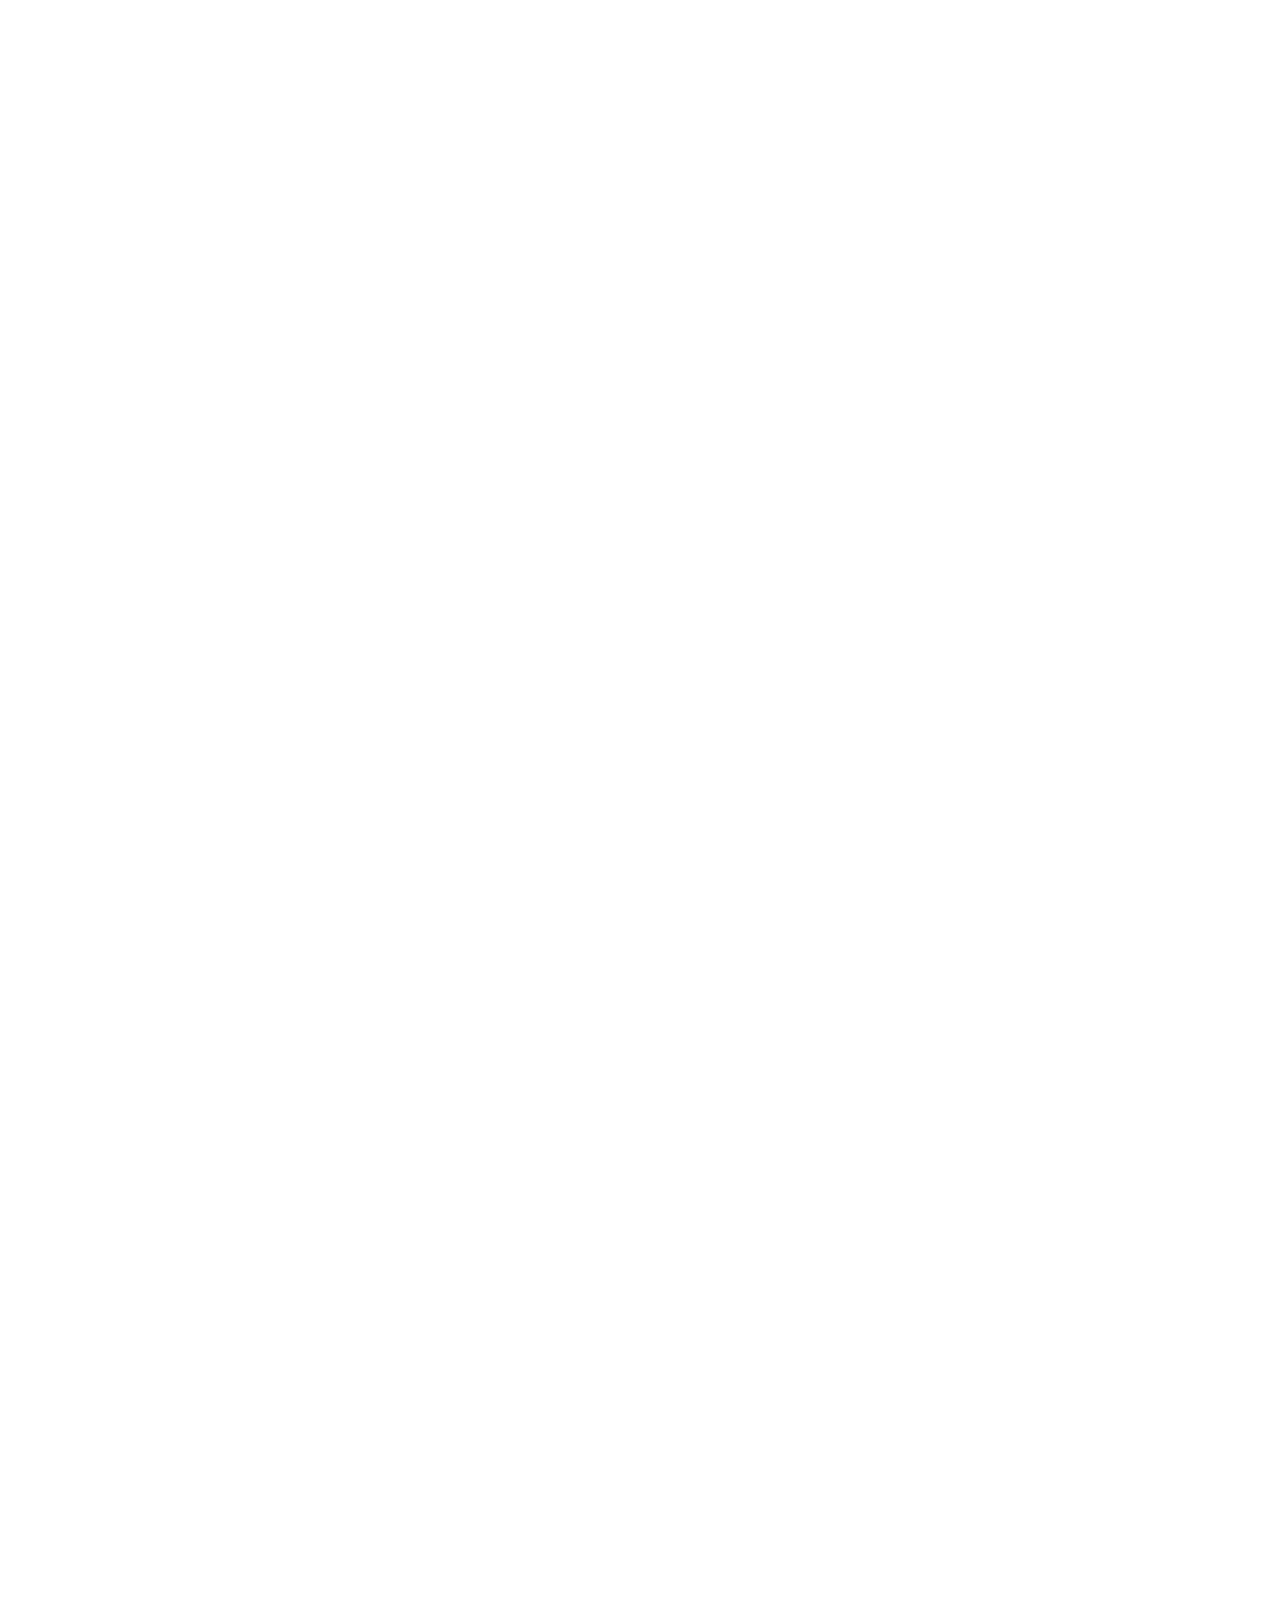
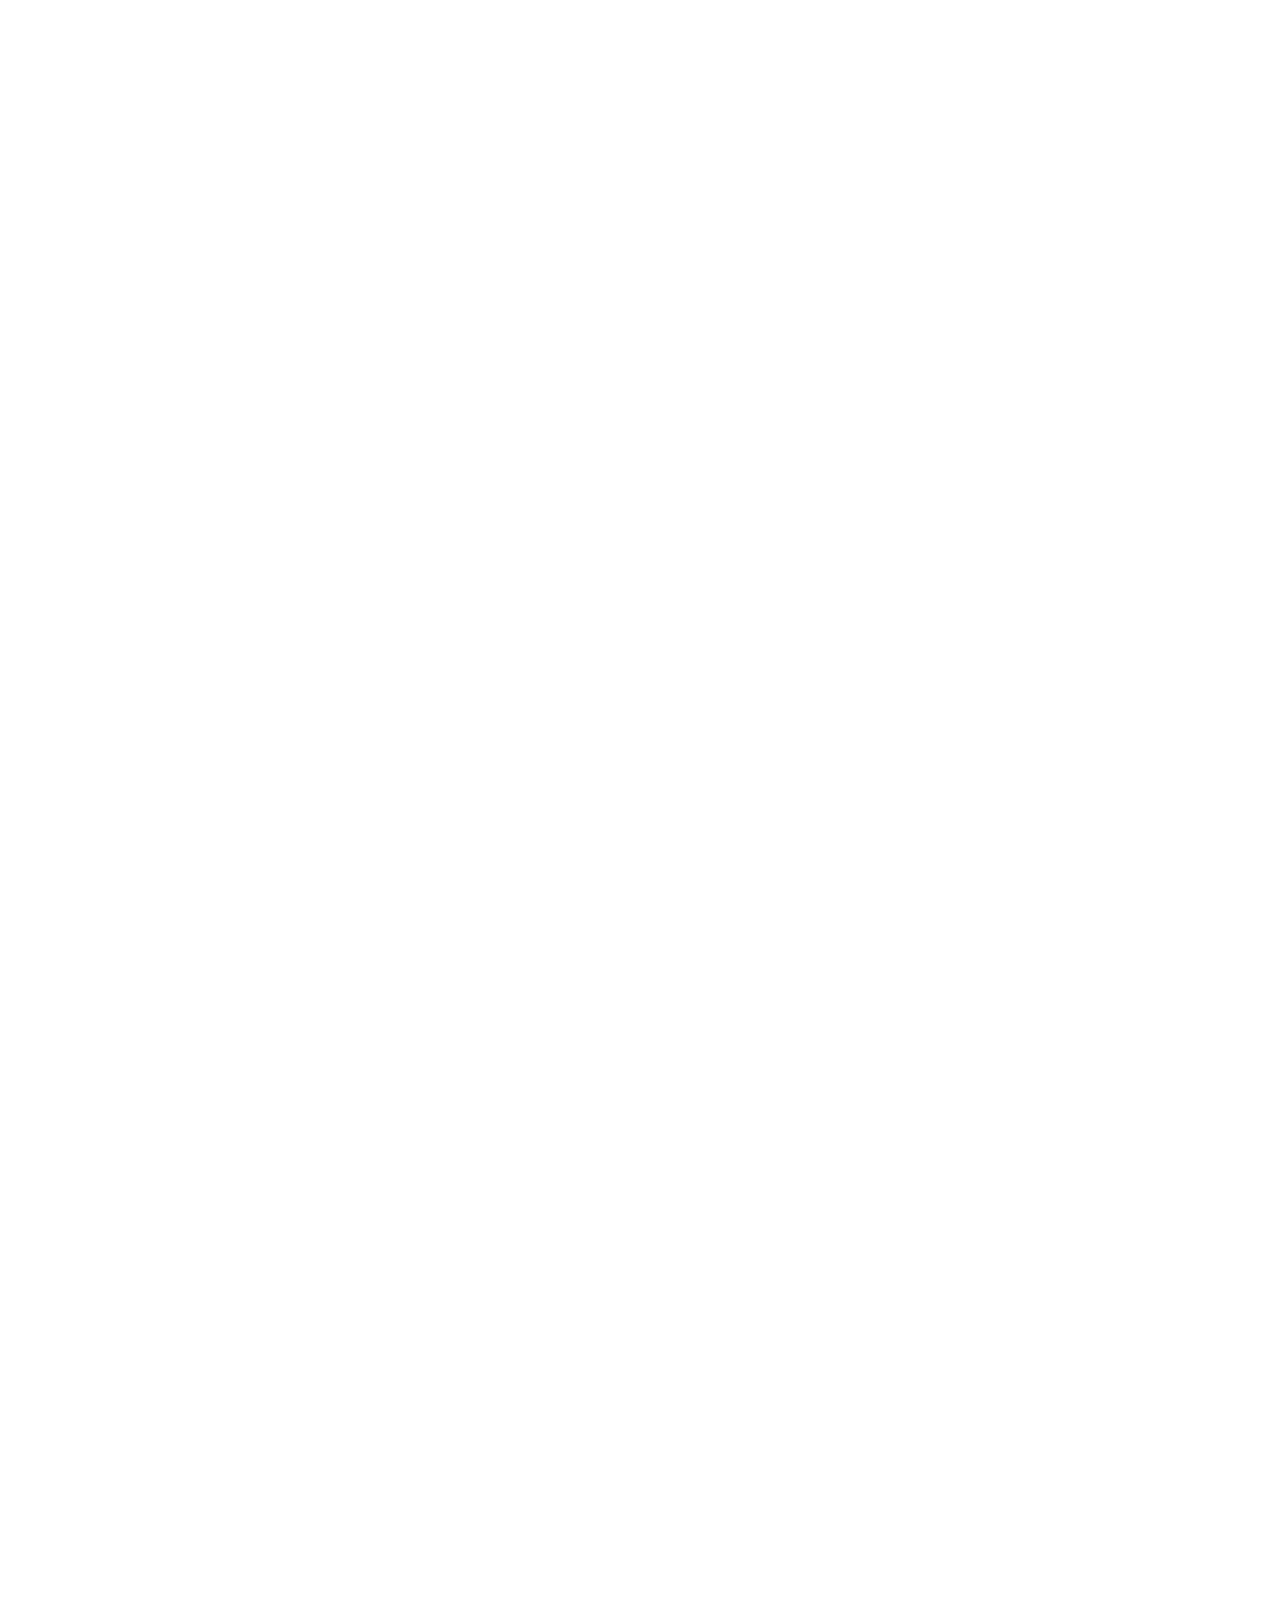
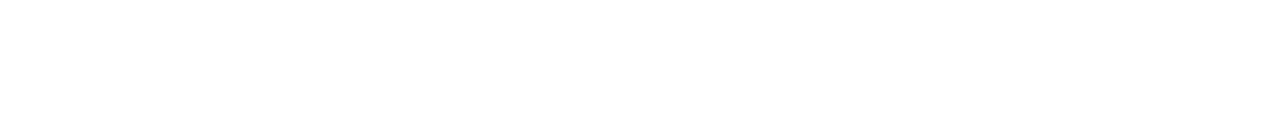
==== commit 78fccab2: "added design&sketches folder" ====
--- a/index.html
+++ b/index.html
@@ -13,7 +13,7 @@
             <li class="list-unformat nav-container">
               مشاكل
               <ul class="ul-unformat">
-                <a href=""
+                <a href="#global-warming"
                   ><li class="list-unformat nav-links">الاحتباس الحراري</li></a
                 >
                 <a href=""
@@ -53,11 +53,13 @@
           <article class="topic-item container" id="primary-section">
             <h1>مشاكل المناخ و البيئة</h1>
             <ul class="home-nav-list">
-              <li class="home-nav-list-sub list-unformat problems-nav-list-home">
+              <li
+                class="home-nav-list-sub list-unformat problems-nav-list-home"
+              >
                 انواع المشاكل
                 <ul class="home-nal-list-sub-lists">
                   <dev class="home-nav-link-container">
-                    <a href="">
+                    <a href="#global-warming">
                       <li class="home-nav-list-links">الاحتباس الحراري</li>
                     </a>
                   </dev>
@@ -78,7 +80,9 @@
                   </dev>
                 </ul>
               </li>
-              <li class="home-nav-list-sub list-unformat solutions-nav-list-home">
+              <li
+                class="home-nav-list-sub list-unformat solutions-nav-list-home"
+              >
                 انواع الحلول
                 <ul class="home-nal-list-sub-lists">
                   <dev class="home-nav-link-container">
@@ -105,12 +109,18 @@
               </li>
             </ul>
           </article>
-          <ar class="topic-item container"></ar
-            ticle>
-          <article class="topic-item container"></article>
-          <article class="topic-item container"></article>
+          <article class="topic-item container problem-topic" id="global-warming">
+            
+          </article>
+          <article class="topic-item container problem-topic"></article>
+          <article class="topic-item container problem-topic"></article>
         </section>
-        <section id="solves" class="section-part"></section>
+        <section id="solves" class="section-part">
+          <article class="topic-item container solution-topic"></article>
+          <article class="topic-item container solution-topic"></article>
+          <article class="topic-item container solution-topic"></article>
+          <article class="topic-item container solution-topic"></article>
+        </section>
       </main>
     </dev>
     <dev class="main-containers">
--- a/styles/master.css
+++ b/styles/master.css
@@ -35,6 +35,7 @@
   margin: 0;
   color: #20ff00;
   text-shadow: 0 0 4px black;
+  padding-top: 5px;
 }
 
 .row {
@@ -57,7 +58,9 @@
 /* Nav bar */
 
 header {
-  height: 100px;
+  position: sticky;
+  top: 0;
+  right: 0;
 }
 
 nav {
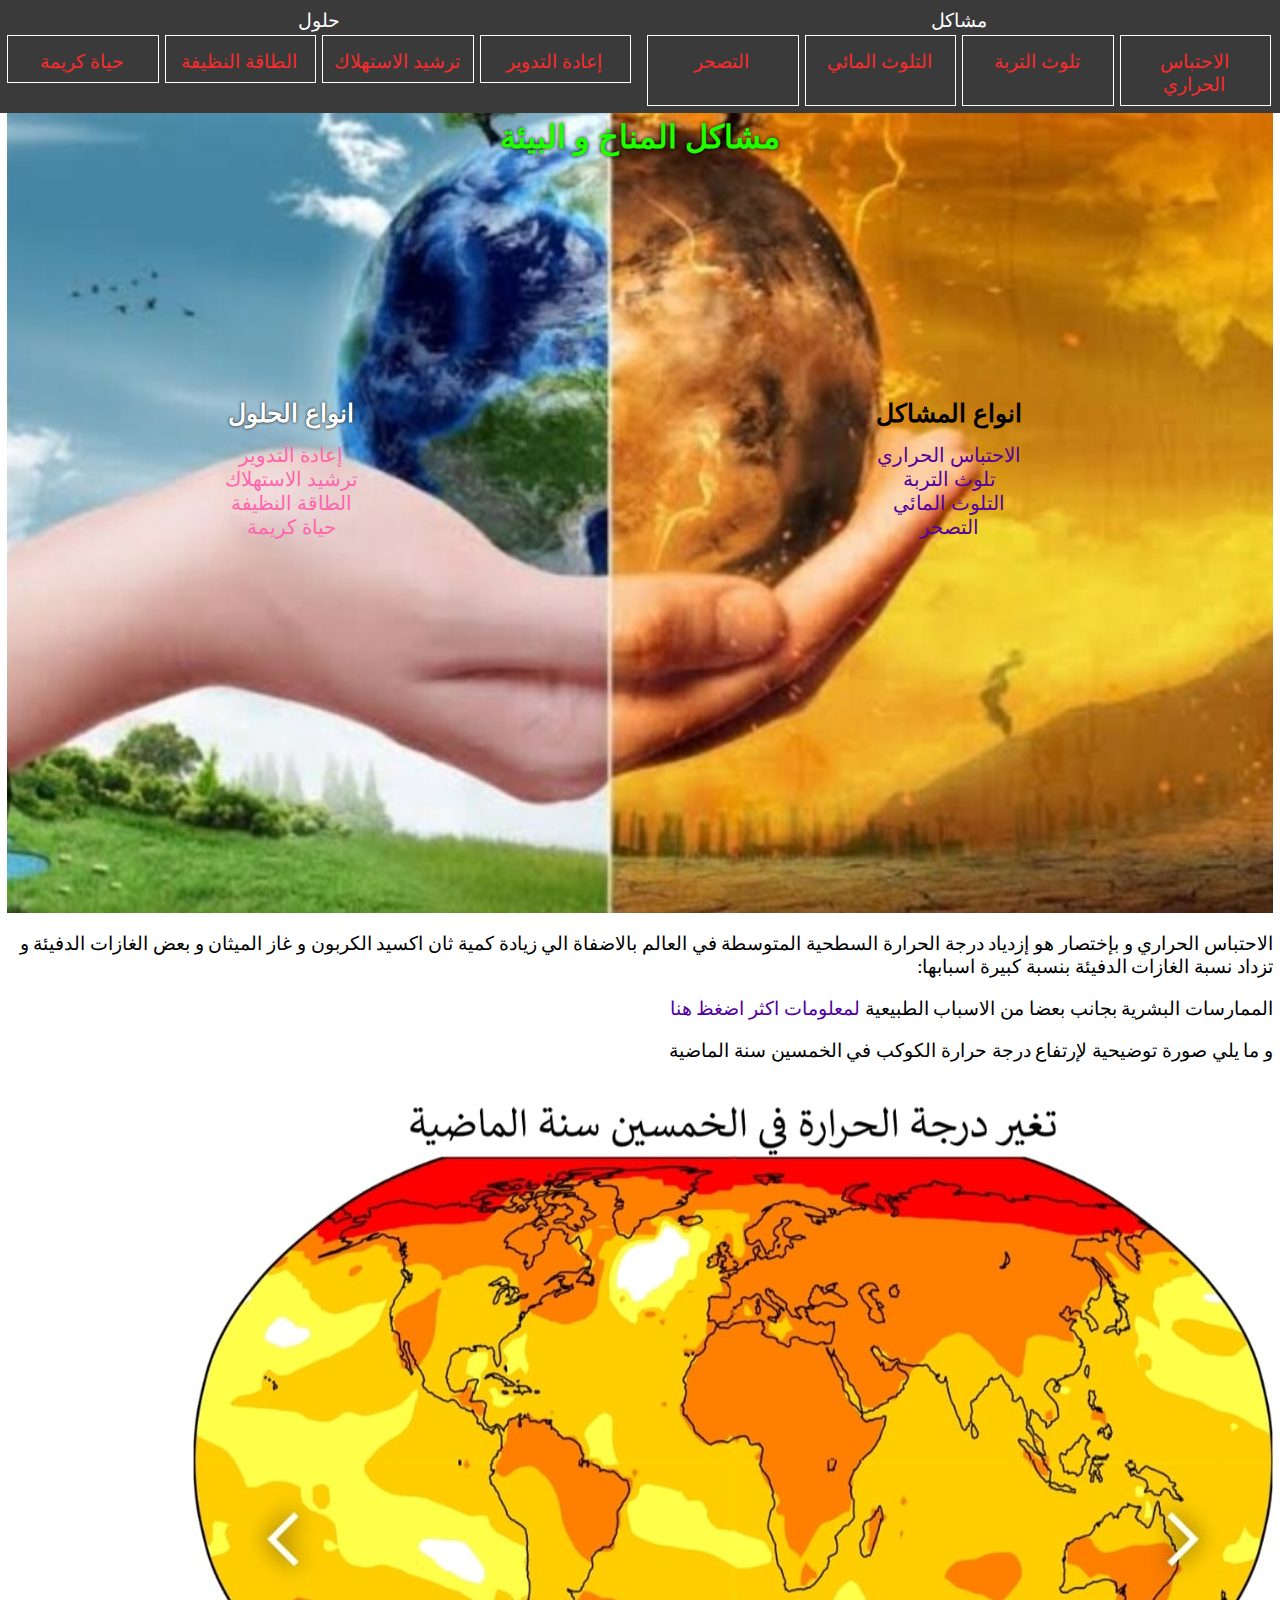
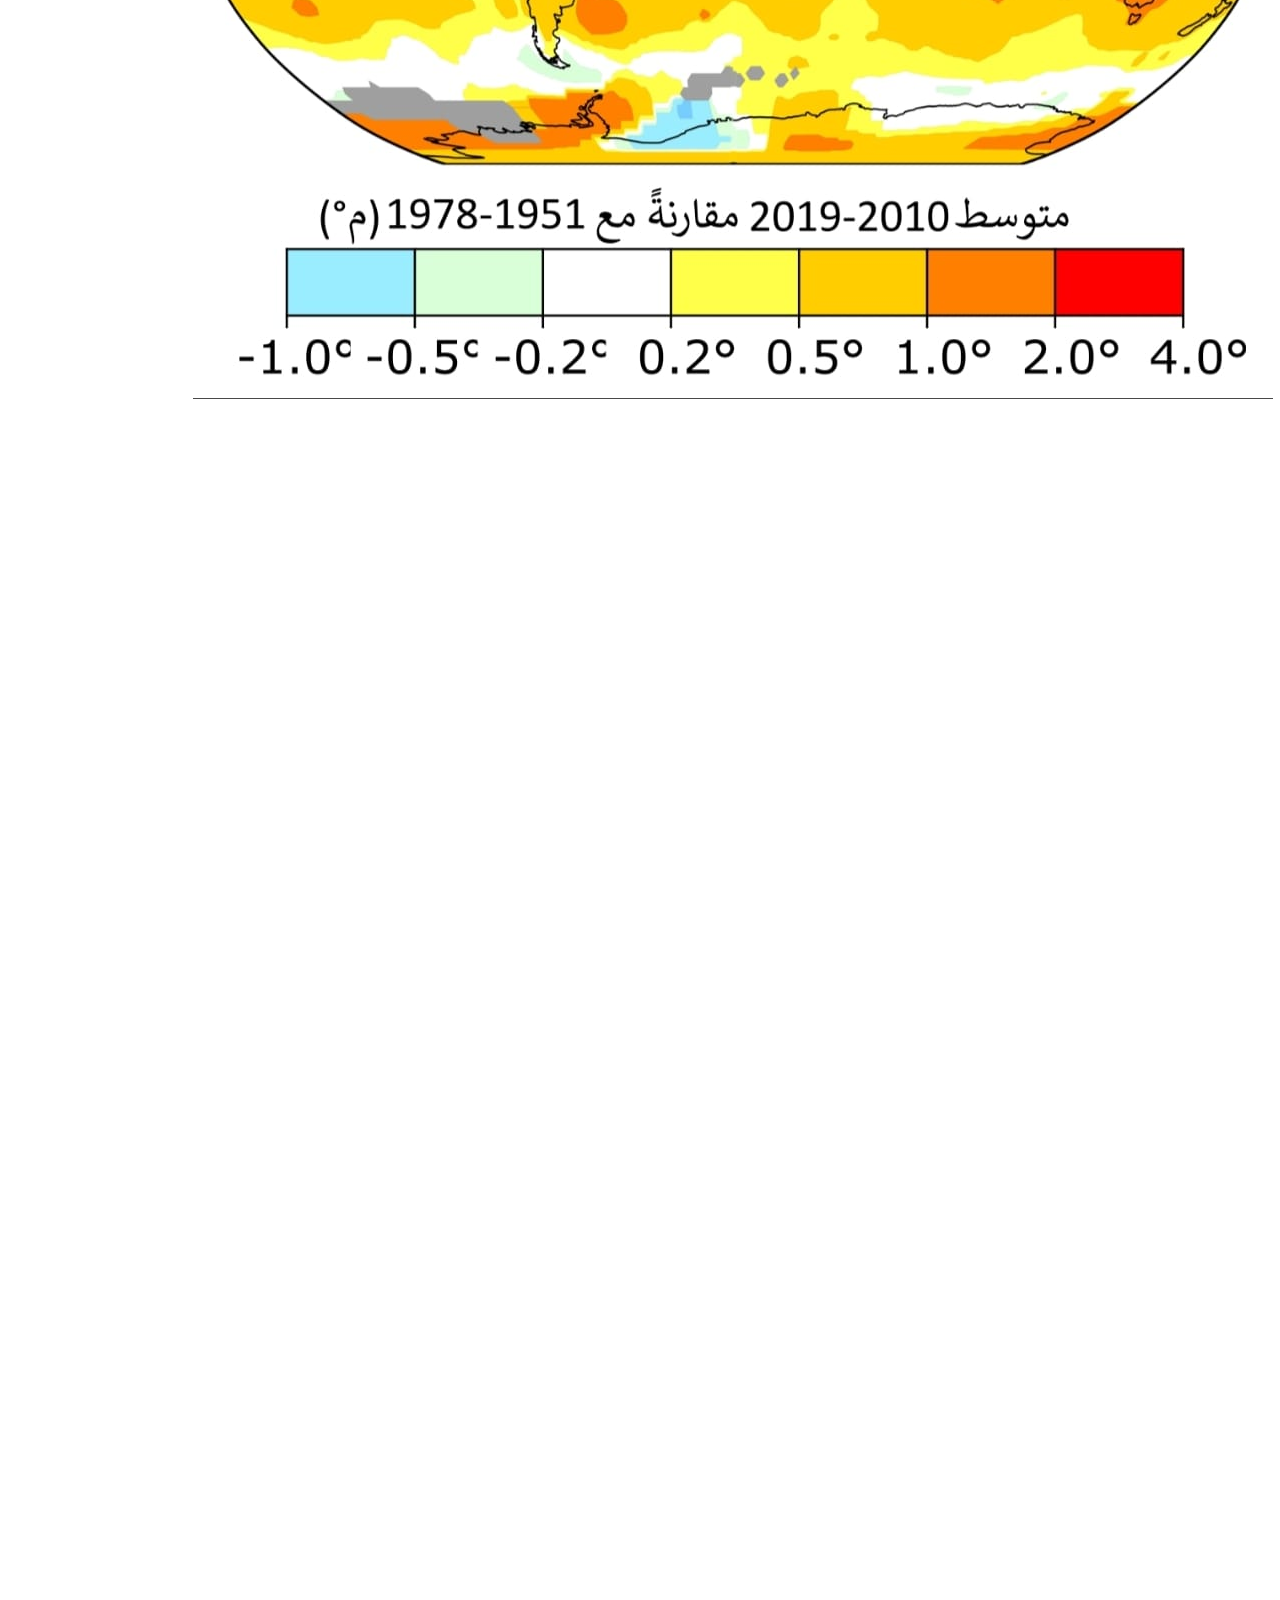
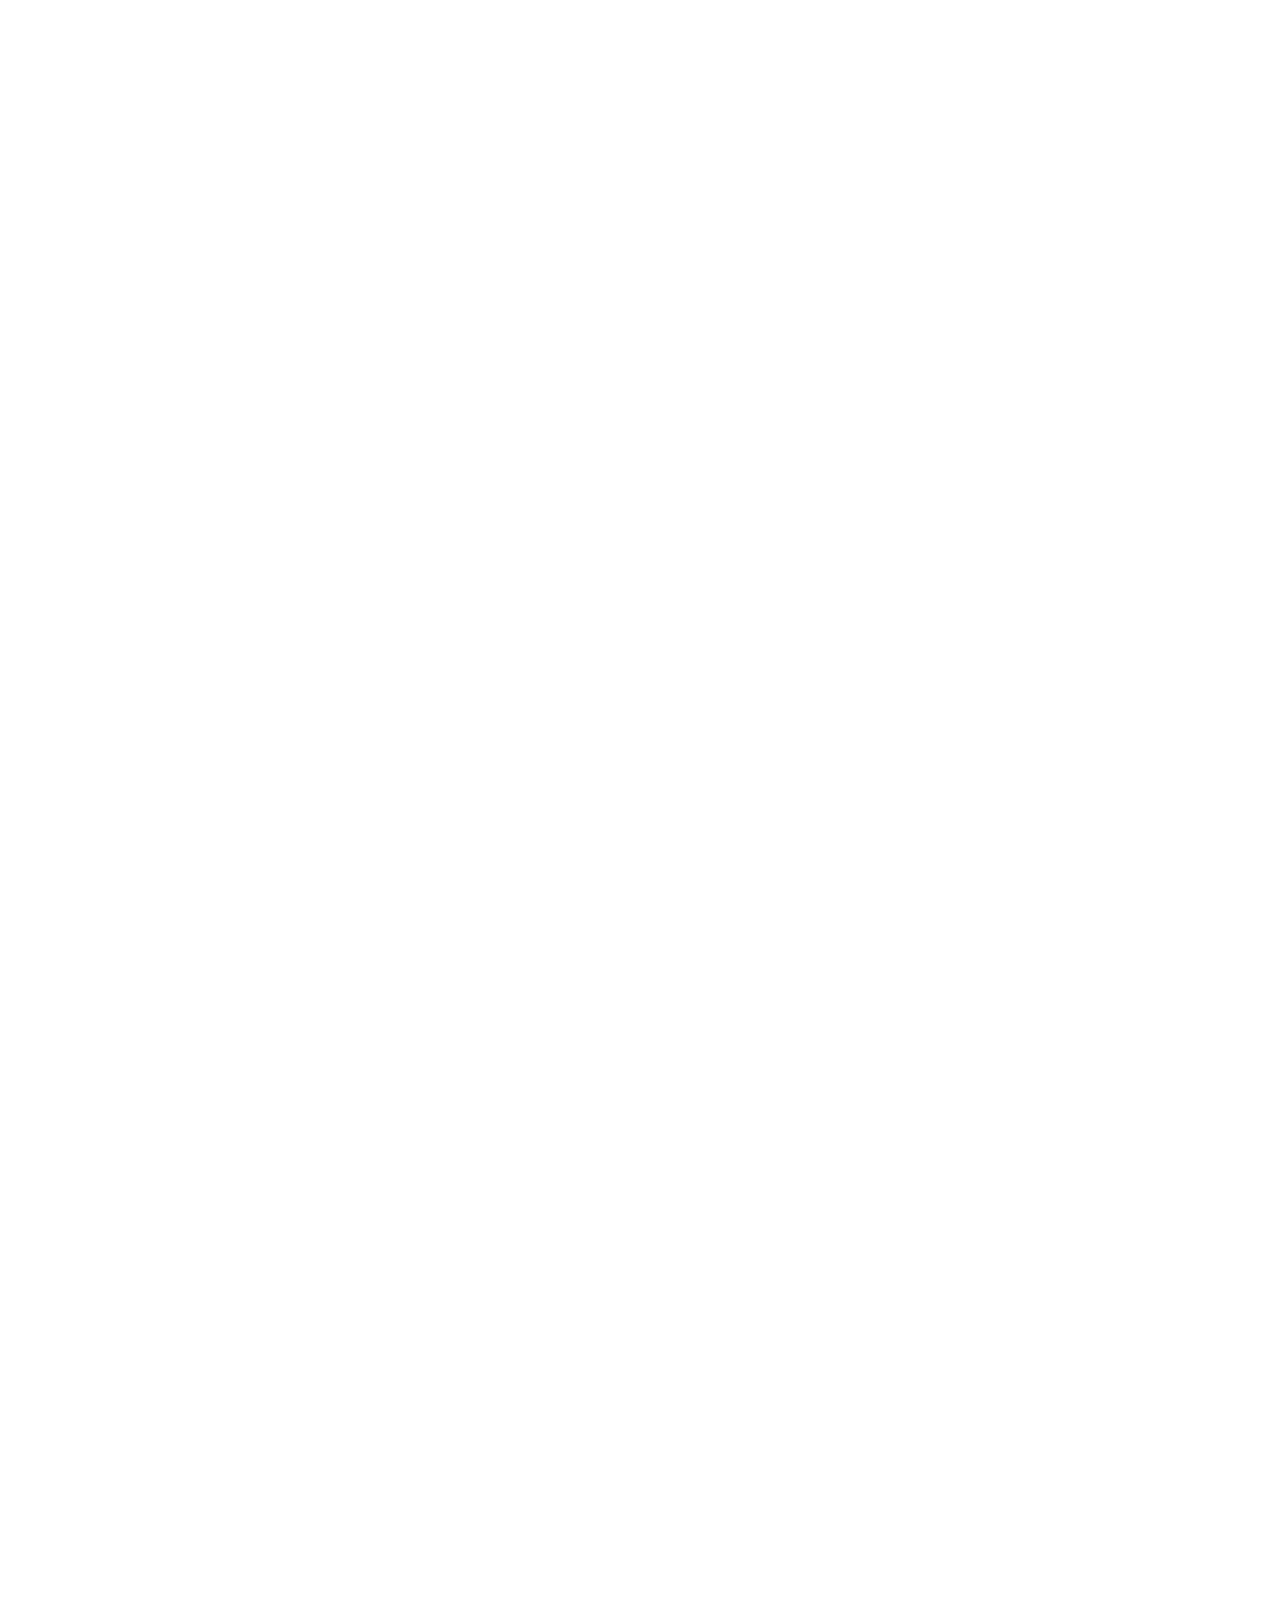
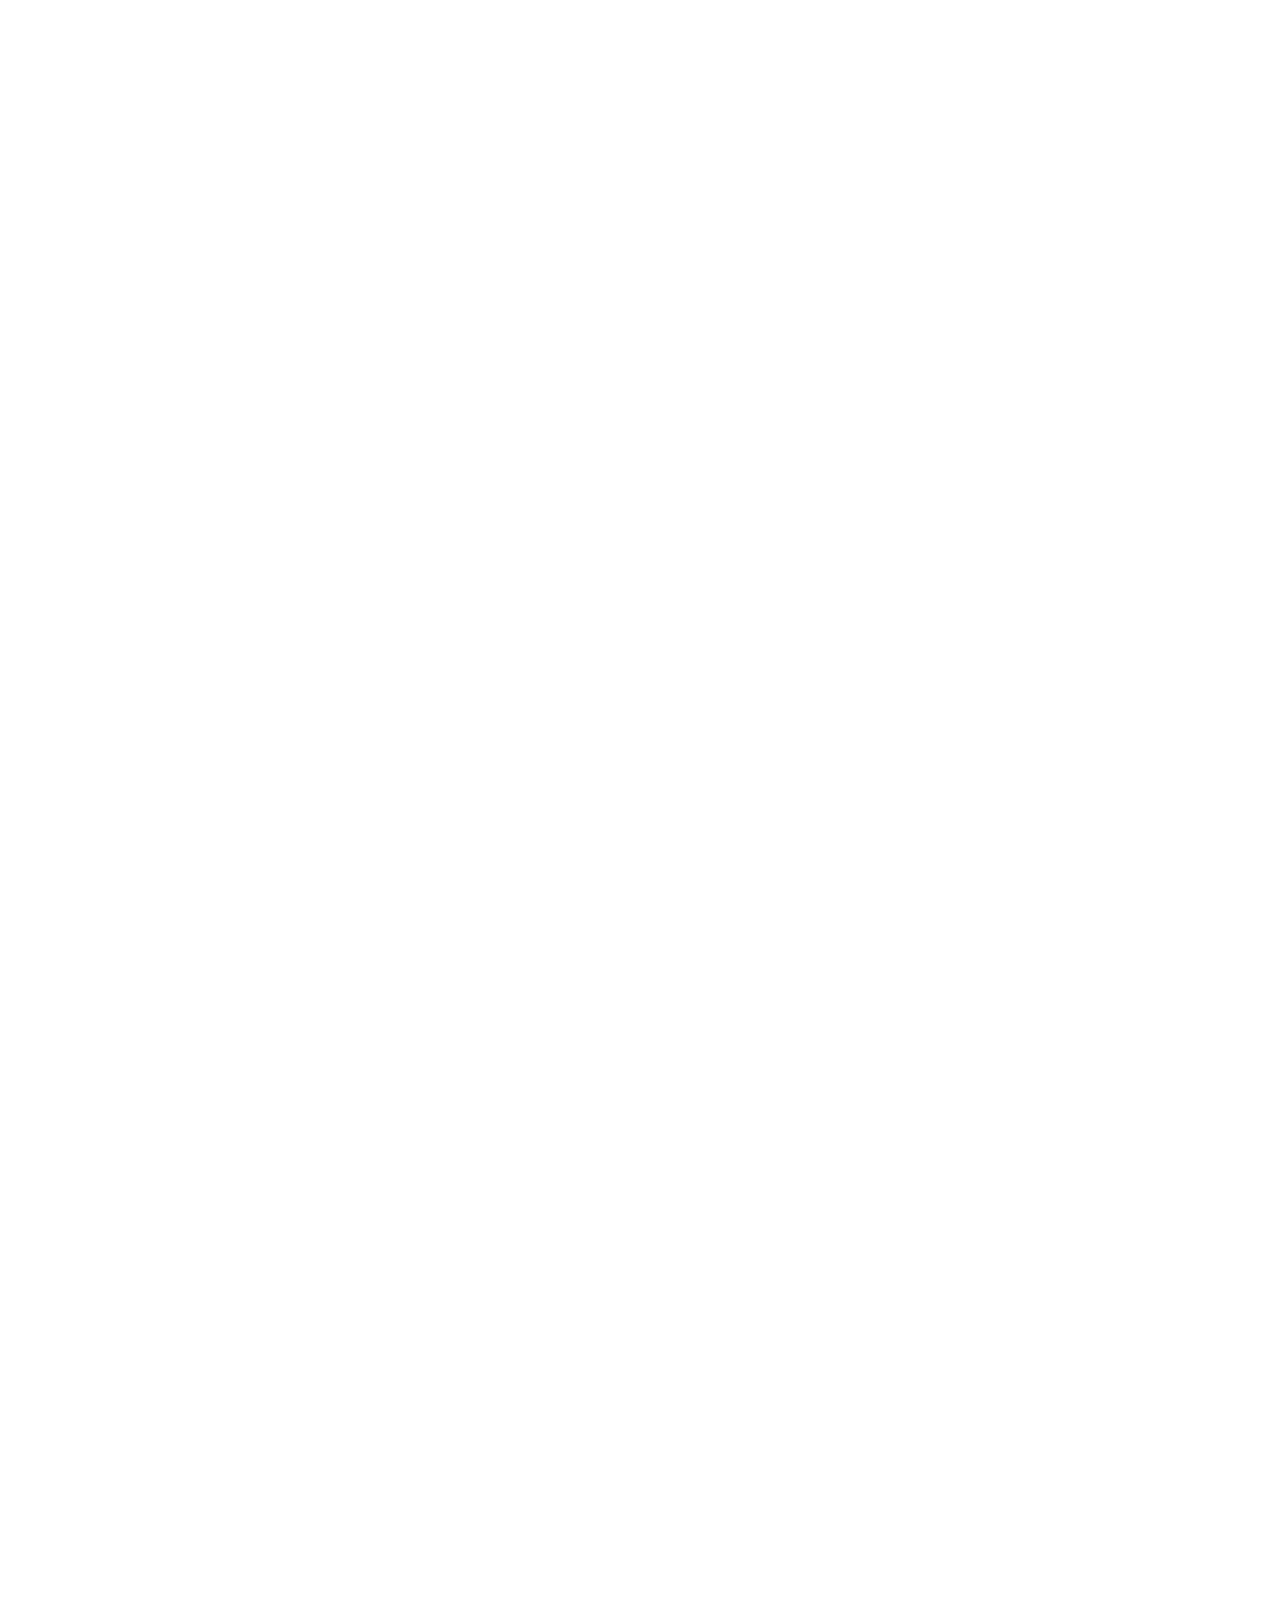
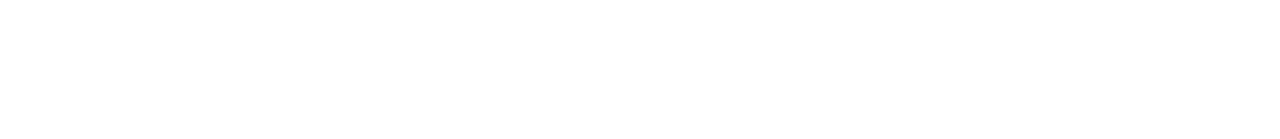
==== commit 779ebf99: "1st part in global warming" ====
--- a/index.html
+++ b/index.html
@@ -110,7 +110,15 @@
             </ul>
           </article>
           <article class="topic-item container problem-topic" id="global-warming">
-            
+            <dev class="content-container">
+              <p>الاحتباس الحراري و بإختصار هو إزدياد درجة الحرارة السطحية المتوسطة في العالم بالاضفاة الي زيادة كمية ثان اكسيد الكربون و غاز الميثان و بعض الغازات الدفيئة و تزداد نسبة الغازات الدفيئة بنسبة كبيرة اسبابها: </p>
+              <p>الممارسات البشرية بجانب بعضا من الاسباب الطبيعية <a href="http://" target="_blank" rel="noopener noreferrer">لمعلومات اكثر اضغظ هنا</a></p>
+              <p>و ما يلي صورة توضيحية لإرتفاع درجة حرارة الكوكب في الخمسين سنة الماضية</p>
+            </dev>
+            <dev class="content-container">
+              <img src="Images/Img-7.jpg" alt="Global Warming in the past 50 years" id="global-warming-image">
+            </dev>
+            <dev class="content-container"></dev>
           </article>
           <article class="topic-item container problem-topic"></article>
           <article class="topic-item container problem-topic"></article>
